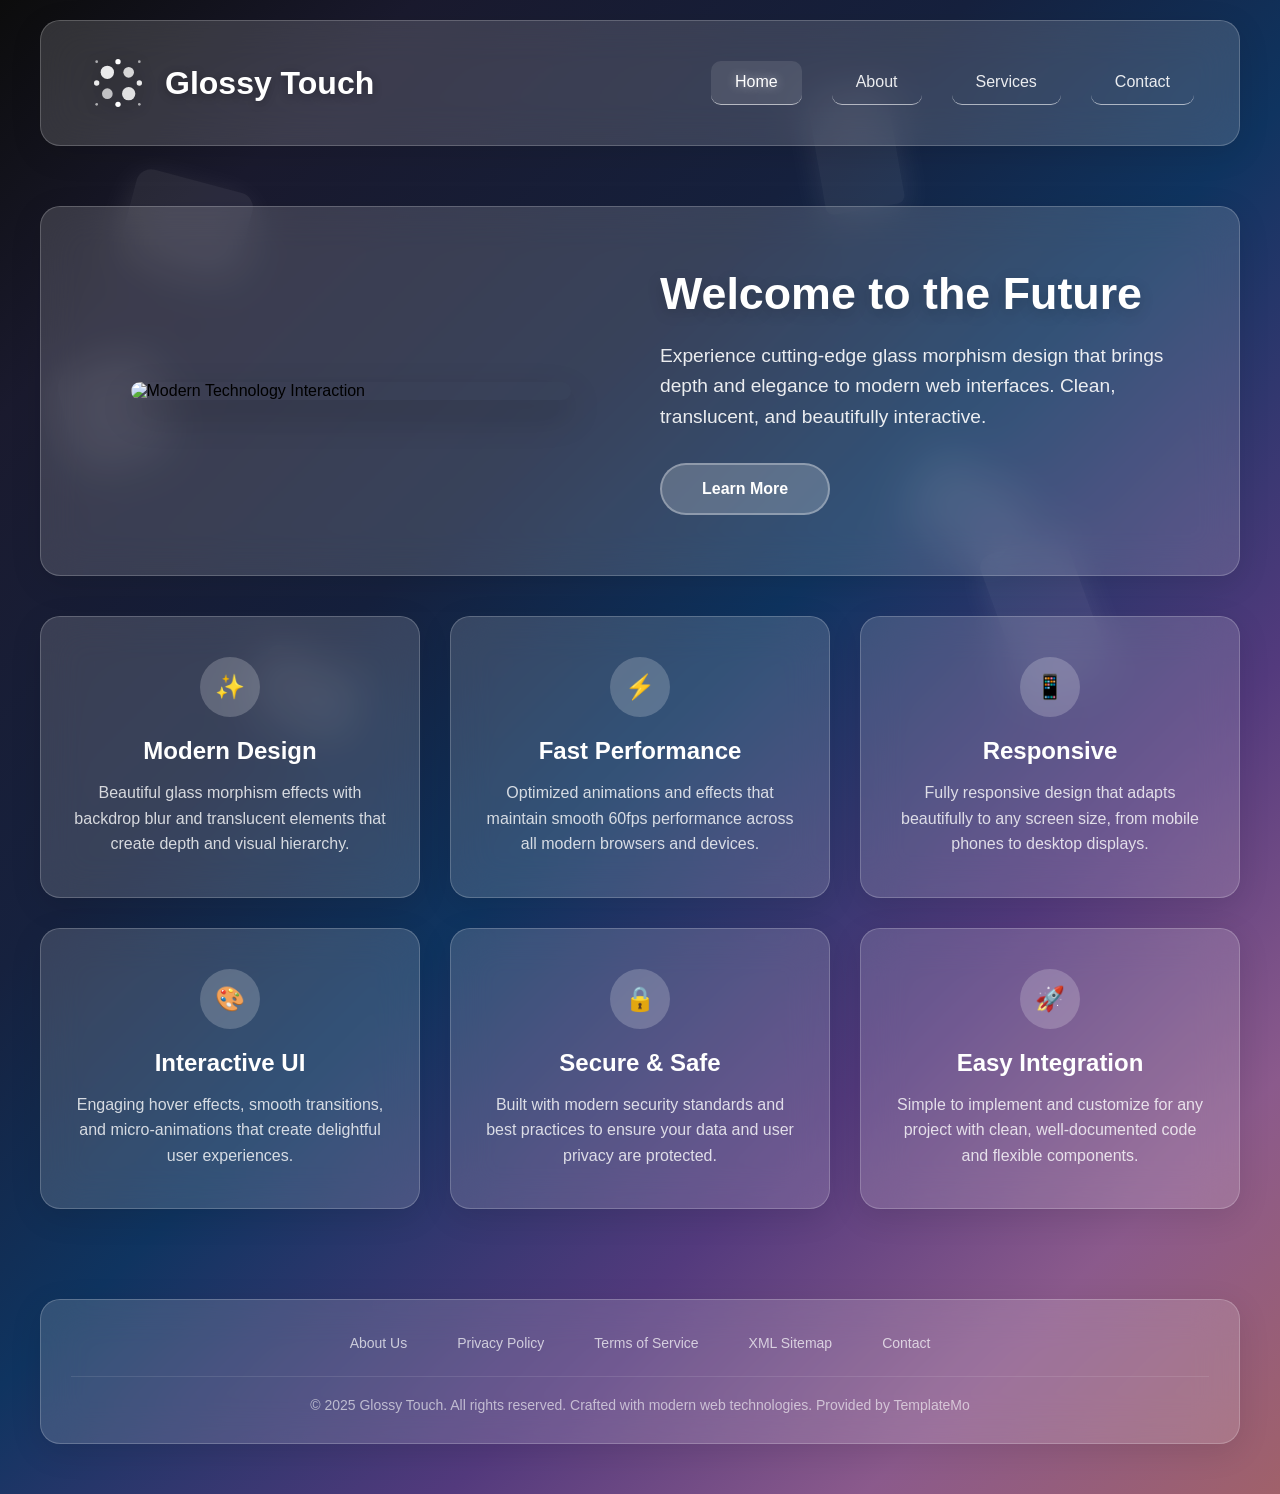
==== html/index.html @ 59fa6542 "First Commit" ====
<!doctype html>
<html lang="en">
  <!--HEAD-->
  <head>
    <meta charset="UTF-8" />
    <meta name="viewport" content="width=device-width, initial-scale=1.0" />
    <title>Portfolio-Vasco Nelson</title>
    <link rel="stylesheet" href="../css/style.css" />
  </head>

  <!--BODY-->

  <body>
    <div class="bg-shapes">
      <div class="shape"></div>
      <div class="shape"></div>
      <div class="shape"></div>
      <div class="shape"></div>
      <div class="shape"></div>
      <div class="shape"></div>
    </div>

    <!-- SINGLE NAVIGATION HEADER -->
    <header>
      <div class="container">
        <nav class="glass">
          <div class="logo" onclick="showPage('home')">
            <div class="logo-icon">
              <svg
                viewBox="0 0 48 48"
                fill="white"
                xmlns="http://www.w3.org/2000/svg"
              >
                <!-- Grid of circles with varying sizes -->
                <circle cx="16" cy="16" r="5" opacity="0.9" />
                <circle cx="32" cy="16" r="4" opacity="0.8" />
                <circle cx="16" cy="32" r="4" opacity="0.7" />
                <circle cx="32" cy="32" r="5" opacity="0.85" />
                <!-- Small accent dots -->
                <circle cx="24" cy="8" r="2" opacity="1" />
                <circle cx="8" cy="24" r="2" opacity="0.9" />
                <circle cx="40" cy="24" r="2" opacity="0.9" />
                <circle cx="24" cy="40" r="2" opacity="1" />
                <!-- Tiny corner dots -->
                <circle cx="8" cy="8" r="1" opacity="0.6" />
                <circle cx="40" cy="8" r="1" opacity="0.6" />
                <circle cx="8" cy="40" r="1" opacity="0.6" />
                <circle cx="40" cy="40" r="1" opacity="0.6" />
              </svg>
            </div>
            <span>Glossy Touch</span>
          </div>

          <!--NAVIGATION-->

          <div class="nav-links">
            <a href="#" onclick="showPage('home')" class="active">Home</a>
            <a href="#" onclick="showPage('about')">About</a>
            <a href="#" onclick="showPage('Projects')">Services</a>
            <a href="#" onclick="showPage('contact')">Contact</a>
          </div>
        </nav>
      </div>
    </header>

    <!-- HOME PAGE -->
    <div id="home" class="page active">
      <div class="container">
        <div class="content-wrapper">
          <section class="hero glass">
            <div class="hero-image">
              <img
                src="../css/images/templatemo-futuristic-girl.jpg"
                alt="Modern Technology Interaction"
              />
            </div>

            <div class="hero-content">
              <h1>Welcome to the Future</h1>
              <p>
                Experience cutting-edge glass morphism design that brings depth
                and elegance to modern web interfaces. Clean, translucent, and
                beautifully interactive.
              </p>
              <a href="#" class="cta-button" onclick="showPage('about')"
                >Learn More</a
              >
            </div>
          </section>

          <section class="features">
            <div class="feature-card glass">
              <div class="feature-icon">✨</div>
              <h3>Modern Design</h3>
              <p>
                Beautiful glass morphism effects with backdrop blur and
                translucent elements that create depth and visual hierarchy.
              </p>
            </div>

            <div class="feature-card glass">
              <div class="feature-icon">⚡</div>
              <h3>Fast Performance</h3>
              <p>
                Optimized animations and effects that maintain smooth 60fps
                performance across all modern browsers and devices.
              </p>
            </div>

            <div class="feature-card glass">
              <div class="feature-icon">📱</div>
              <h3>Responsive</h3>
              <p>
                Fully responsive design that adapts beautifully to any screen
                size, from mobile phones to desktop displays.
              </p>
            </div>

            <div class="feature-card glass">
              <div class="feature-icon">🎨</div>
              <h3>Interactive UI</h3>
              <p>
                Engaging hover effects, smooth transitions, and micro-animations
                that create delightful user experiences.
              </p>
            </div>

            <div class="feature-card glass">
              <div class="feature-icon">🔒</div>
              <h3>Secure & Safe</h3>
              <p>
                Built with modern security standards and best practices to
                ensure your data and user privacy are protected.
              </p>
            </div>

            <div class="feature-card glass">
              <div class="feature-icon">🚀</div>
              <h3>Easy Integration</h3>
              <p>
                Simple to implement and customize for any project with clean,
                well-documented code and flexible components.
              </p>
            </div>
          </section>
        </div>
      </div>
    </div>

    <!-- ABOUT PAGE -->
    <div id="about" class="page">
      <div class="container">
        <div class="content-wrapper">
          <section class="about-content">
            <div class="about-text glass">
              <h2>About Our Vision</h2>
              <p>
                We believe in creating digital experiences that feel natural and
                intuitive. Our glass morphism design philosophy combines
                transparency, depth, and subtle animations to create interfaces
                that users love to interact with.
              </p>
              <p>
                Founded in 2024, our team of designers and developers are
                passionate about pushing the boundaries of web design while
                maintaining accessibility and performance standards.
              </p>
              <p>
                Every project we undertake is crafted with attention to detail,
                ensuring that form follows function while never compromising on
                aesthetic beauty.
              </p>
            </div>
            <div class="stats">
              <div class="stat-card glass">
                <div class="stat-number">150+</div>
                <div class="stat-label">Projects Completed</div>
              </div>
              <div class="stat-card glass">
                <div class="stat-number">50+</div>
                <div class="stat-label">Happy Clients</div>
              </div>
              <div class="stat-card glass">
                <div class="stat-number">3</div>
                <div class="stat-label">Years Experience</div>
              </div>
              <div class="stat-card glass">
                <div class="stat-number">24/7</div>
                <div class="stat-label">Support Available</div>
              </div>
            </div>
          </section>

          <section class="team-section">
            <h2>Meet Our Team</h2>
            <div class="team-grid">
              <div class="team-member glass">
                <div class="team-avatar">👨‍💼</div>
                <h3>John Anderson</h3>
                <p class="role">CEO & Founder</p>
                <p class="bio">
                  Visionary leader with 15+ years in digital innovation, driving
                  our mission to create exceptional user experiences.
                </p>
                <div class="team-social">
                  <a href="#" title="Email">📧</a>
                  <a href="#" title="LinkedIn">💼</a>
                  <a href="#" title="Twitter">🐦</a>
                </div>
              </div>
              <div class="team-member glass">
                <div class="team-avatar">👩‍🎨</div>
                <h3>Sarah Chen</h3>
                <p class="role">Creative Director</p>
                <p class="bio">
                  Award-winning designer specializing in modern UI/UX, bringing
                  artistic vision to every project.
                </p>
                <div class="team-social">
                  <a href="#" title="Email">📧</a>
                  <a href="#" title="LinkedIn">💼</a>
                  <a href="#" title="Portfolio">🎨</a>
                </div>
              </div>
              <div class="team-member glass">
                <div class="team-avatar">👨‍💻</div>
                <h3>Michael Torres</h3>
                <p class="role">Lead Developer</p>
                <p class="bio">
                  Full-stack expert passionate about clean code and innovative
                  web technologies.
                </p>
                <div class="team-social">
                  <a href="#" title="Email">📧</a>
                  <a href="#" title="LinkedIn">💼</a>
                  <a href="#" title="GitHub">💻</a>
                </div>
              </div>
              <div class="team-member glass">
                <div class="team-avatar">👩‍💻</div>
                <h3>Emma Wilson</h3>
                <p class="role">Senior Developer</p>
                <p class="bio">
                  Frontend specialist with expertise in React and modern
                  JavaScript frameworks.
                </p>
                <div class="team-social">
                  <a href="#" title="Email">📧</a>
                  <a href="#" title="LinkedIn">💼</a>
                  <a href="#" title="GitHub">💻</a>
                </div>
              </div>
              <div class="team-member glass">
                <div class="team-avatar">👨‍🎨</div>
                <h3>David Kim</h3>
                <p class="role">UX Designer</p>
                <p class="bio">
                  User experience expert focused on creating intuitive and
                  accessible digital products.
                </p>
                <div class="team-social">
                  <a href="#" title="Email">📧</a>
                  <a href="#" title="LinkedIn">💼</a>
                  <a href="#" title="Behance">🎨</a>
                </div>
              </div>
              <div class="team-member glass">
                <div class="team-avatar">👩‍💼</div>
                <h3>Lisa Martinez</h3>
                <p class="role">Project Manager</p>
                <p class="bio">
                  Certified PMP with a track record of delivering complex
                  projects on time and budget.
                </p>
                <div class="team-social">
                  <a href="#" title="Email">📧</a>
                  <a href="#" title="LinkedIn">💼</a>
                  <a href="#" title="Calendar">📅</a>
                </div>
              </div>
            </div>
          </section>
        </div>
      </div>
    </div>

    <!-- SERVICES PAGE -->
    <div id="services" class="page">
      <div class="container">
        <div class="content-wrapper">
          <section class="hero glass">
            <h1>Our Services</h1>
            <p>
              Comprehensive design and development solutions tailored to your
              needs
            </p>
          </section>

          <section class="services-grid">
            <div class="service-card glass">
              <div class="service-header">
                <div class="service-icon">🎨</div>
                <h3>UI/UX Design</h3>
              </div>
              <p>
                Create stunning user interfaces with modern design principles,
                focusing on usability and aesthetic appeal.
              </p>
              <ul class="service-features">
                <li>User Research & Analysis</li>
                <li>Wireframing & Prototyping</li>
                <li>Visual Design & Branding</li>
                <li>Responsive Design</li>
              </ul>
            </div>

            <div class="service-card glass">
              <div class="service-header">
                <div class="service-icon">💻</div>
                <h3>Web Development</h3>
              </div>
              <p>
                Build fast, secure, and scalable websites using the latest web
                technologies and best practices.
              </p>
              <ul class="service-features">
                <li>Frontend Development</li>
                <li>Backend Integration</li>
                <li>Performance Optimization</li>
                <li>SEO Implementation</li>
              </ul>
            </div>

            <div class="service-card glass">
              <div class="service-header">
                <div class="service-icon">📱</div>
                <h3>Mobile Apps</h3>
              </div>
              <p>
                Develop native and cross-platform mobile applications that
                deliver exceptional user experiences.
              </p>
              <ul class="service-features">
                <li>iOS & Android Development</li>
                <li>Cross-platform Solutions</li>
                <li>App Store Optimization</li>
                <li>Maintenance & Updates</li>
              </ul>
            </div>

            <div class="service-card glass">
              <div class="service-header">
                <div class="service-icon">🚀</div>
                <h3>Digital Strategy</h3>
              </div>
              <p>
                Strategic consulting to help your business thrive in the digital
                landscape with data-driven insights.
              </p>
              <ul class="service-features">
                <li>Digital Transformation</li>
                <li>Analytics & Reporting</li>
                <li>Growth Strategy</li>
                <li>Technology Consulting</li>
              </ul>
            </div>

            <div class="service-card glass">
              <div class="service-header">
                <div class="service-icon">☁️</div>
                <h3>Cloud Solutions</h3>
              </div>
              <p>
                Modernize your infrastructure with scalable cloud services and
                seamless migration strategies.
              </p>
              <ul class="service-features">
                <li>Cloud Migration</li>
                <li>DevOps & Automation</li>
                <li>Infrastructure as Code</li>
                <li>24/7 Monitoring</li>
              </ul>
            </div>

            <div class="service-card glass">
              <div class="service-header">
                <div class="service-icon">🔐</div>
                <h3>Cybersecurity</h3>
              </div>
              <p>
                Protect your digital assets with comprehensive security
                solutions and threat protection.
              </p>
              <ul class="service-features">
                <li>Security Auditing</li>
                <li>Penetration Testing</li>
                <li>Data Protection</li>
                <li>Compliance Management</li>
              </ul>
            </div>
          </section>
        </div>
      </div>
    </div>

    <!-- CONTACT PAGE -->
    <div id="contact" class="page">
      <div class="container">
        <div class="content-wrapper">
          <section class="contact-grid">
            <div class="contact-form glass">
              <h2>Get In Touch</h2>
              <form>
                <div class="form-group">
                  <label for="name">Full Name</label>
                  <input
                    type="text"
                    id="name"
                    name="name"
                    placeholder="Enter your full name"
                    required
                  />
                </div>
                <div class="form-group">
                  <label for="email">Email Address</label>
                  <input
                    type="email"
                    id="email"
                    name="email"
                    placeholder="Enter your email"
                    required
                  />
                </div>
                <div class="form-group">
                  <label for="subject">Subject</label>
                  <input
                    type="text"
                    id="subject"
                    name="subject"
                    placeholder="What's this about?"
                  />
                </div>
                <div class="form-group">
                  <label for="message">Message</label>
                  <textarea
                    id="message"
                    name="message"
                    placeholder="Tell us about your project..."
                    required
                  ></textarea>
                </div>
                <button type="submit" class="cta-button">Send Message</button>
              </form>
            </div>

            <div class="contact-info glass">
              <h2>Contact Information</h2>

              <div class="contact-item">
                <div class="contact-item-icon">📧</div>
                <div class="contact-item-text">
                  <h4>Email</h4>
                  <p>hello@glossytouch.com</p>
                </div>
              </div>

              <div class="contact-item">
                <div class="contact-item-icon">📞</div>
                <div class="contact-item-text">
                  <h4>Phone</h4>
                  <p>+1 (555) 123-4567</p>
                </div>
              </div>

              <div class="contact-item">
                <div class="contact-item-icon">📍</div>
                <div class="contact-item-text">
                  <h4>Address</h4>
                  <p>123 Design Street<br />Creative District, CD 12345</p>
                </div>
              </div>

              <div class="contact-item">
                <div class="contact-item-icon">🕒</div>
                <div class="contact-item-text">
                  <h4>Business Hours</h4>
                  <p>Mon-Fri: 9AM-6PM<br />Sat-Sun: 10AM-4PM</p>
                </div>
              </div>
            </div>
          </section>

          <section class="contact-map-section">
            <div class="contact-map glass">
              <h2>Find Us</h2>
              <div class="map-container">
                <div class="map-placeholder">
                  <div class="map-placeholder-icon">🗺️</div>
                  <p><strong>Interactive Map Area</strong></p>
                  <p>123 Design Street</p>
                  <p>Creative District, CD 12345</p>
                  <p style="margin-top: 15px; font-size: 12px; opacity: 0.7">
                    Map integration can be added with<br />
                    Google Maps, OpenStreetMap, or Mapbox
                  </p>
                </div>
              </div>
            </div>
          </section>
        </div>
      </div>
    </div>

    <!-- SINGLE FOOTER -->
    <div id="footer">
      <div class="container">
        <footer class="glass">
          <div class="footer-content">
            <div class="footer-links">
              <a href="#" onclick="showPage('about')">About Us</a>
              <a href="#">Privacy Policy</a>
              <a href="#">Terms of Service</a>
              <a href="#">XML Sitemap</a>
              <a href="#" onclick="showPage('contact')">Contact</a>
            </div>
            <div class="copyright">
              &copy; 2025 Glossy Touch. All rights reserved. Crafted with modern
              web technologies. Provided by
              <a rel="nofollow" href="https://templatemo.com" target="_blank"
                >TemplateMo</a
              >
            </div>
          </div>
        </footer>
      </div>
    </div>
    <script src="../js/script.js"></script>
  </body>
</html>
---- css/style.css ----
@charset "utf-8";
/*

TemplateMo 592 glossy touch

https://templatemo.com/tm-592-glossy-touch

*/

* {
  margin: 0;
  padding: 0;
  box-sizing: border-box;
  button[type="submit"] {
    font-family: inherit;
    font-size: 16px;
  }
}
body {
  font-family: "Segoe UI", Tahoma, Geneva, Verdana, sans-serif;
  background: linear-gradient(
    135deg,
    #0c0c0c 0%,
    #1a1a2e 15%,
    #16213e 35%,
    #0f3460 50%,
    #533a7d 70%,
    #8b5a8c 85%,
    #a0616a 100%
  );
  min-height: 100vh;
  overflow-x: hidden;
}
/* Animated background elements */
.bg-shapes {
  position: fixed;
  top: 0;
  left: 0;
  width: 100%;
  height: 100%;
  z-index: -1;
  overflow: hidden;
}
.shape {
  position: absolute;
  background: rgba(255, 255, 255, 0.08);
  animation: float 6s ease-in-out infinite;
  box-shadow: 0 8px 32px rgba(255, 255, 255, 0.1);
}
.shape:nth-child(1) {
  width: 120px;
  height: 80px;
  border-radius: 15px;
  top: 20%;
  left: 10%;
  animation-delay: 0s;
  transform: rotate(15deg);
}
.shape:nth-child(2) {
  width: 90px;
  height: 140px;
  border-radius: 12px;
  top: 60%;
  right: 15%;
  animation-delay: 2s;
  transform: rotate(-20deg);
}
.shape:nth-child(3) {
  width: 100px;
  height: 60px;
  border-radius: 10px;
  bottom: 20%;
  left: 20%;
  animation-delay: 4s;
  transform: rotate(25deg);
}
.shape:nth-child(4) {
  width: 80px;
  height: 120px;
  border-radius: 8px;
  top: 10%;
  right: 30%;
  animation-delay: 1s;
  transform: rotate(-10deg);
}
.shape:nth-child(5) {
  width: 110px;
  height: 70px;
  border-radius: 14px;
  bottom: 40%;
  right: 20%;
  animation-delay: 3s;
  transform: rotate(30deg);
}
.shape:nth-child(6) {
  width: 95px;
  height: 95px;
  border-radius: 20px;
  top: 40%;
  left: 5%;
  animation-delay: 5s;
  transform: rotate(-15deg);
}
@keyframes float {
  0%,
  100% {
    transform: translateY(0px) rotate(var(--start-rotation, 0deg));
  }
  50% {
    transform: translateY(-20px)
      rotate(calc(var(--start-rotation, 0deg) + 180deg));
  }
}
/* Glass container styles */
.glass {
  background: rgba(255, 255, 255, 0.15);
  backdrop-filter: blur(20px);
  border: 1px solid rgba(255, 255, 255, 0.2);
  border-radius: 20px;
  box-shadow: 0 8px 32px rgba(0, 0, 0, 0.1);
  transition: all 0.3s ease;
  position: relative;
  overflow: hidden;
}
.glass:hover {
  background: rgba(255, 255, 255, 0.2);
  transform: translateY(-5px);
  box-shadow: 0 15px 45px rgba(0, 0, 0, 0.15);
}
/* Header styles */
header {
  padding: 20px;
}
.container {
  max-width: 1200px;
  margin: 0 auto;
}
/* Navigation styles */
nav {
  display: flex;
  justify-content: space-between;
  align-items: center;
  padding: 30px 45px;
}
.logo {
  font-size: 32px;
  font-weight: bold;
  color: white;
  text-shadow: 0 2px 10px rgba(0, 0, 0, 0.3);
  display: flex;
  align-items: center;
  gap: 15px;
  cursor: pointer;
}
.logo-icon {
  width: 64px;
  height: 64px;
  display: flex;
  align-items: center;
  justify-content: center;
}
.logo-icon svg {
  width: 100%;
  height: 100%;
  filter: drop-shadow(0 2px 8px rgba(0, 0, 0, 0.3));
  transition: all 0.3s ease;
}
.logo:hover .logo-icon svg {
  transform: scale(1.1) translateY(-2px);
  filter: drop-shadow(0 4px 12px rgba(255, 255, 255, 0.4));
}
.nav-links {
  display: flex;
  gap: 30px;
}
.nav-links a {
  color: rgba(255, 255, 255, 0.9);
  text-decoration: none;
  font-weight: 500;
  transition: all 0.3s ease;
  padding: 12px 24px 13px 24px;
  border-radius: 10px;
  cursor: pointer;
  font-size: 16px;
  border-bottom: 1px solid rgba(255, 255, 255, 0.6);
}
.nav-links a:hover,
.nav-links a.active {
  color: white;
  background: rgba(255, 255, 255, 0.1);
  text-shadow: 0 0 10px rgba(255, 255, 255, 0.5);
}
/* Page system */
.page {
  display: none;
  min-height: 100vh;
  padding: 40px 20px 20px;
}
.page.active {
  display: block;
}
/* Content wrapper to contain page content */
.content-wrapper {
  min-height: calc(100vh - 300px);
}
/* Home page styles */
.hero {
  display: grid;
  grid-template-columns: 1fr 1fr;
  gap: 40px;
  align-items: center;
  padding: 60px 40px;
  margin-bottom: 40px;
}
.hero-image {
  display: flex;
  justify-content: center;
  align-items: center;
}
.hero-image img {
  width: 100%;
  max-width: 440px;
  height: auto;
  border-radius: 20px;
  box-shadow: 0 15px 35px rgba(0, 0, 0, 0.2);
}
.hero-content {
  text-align: left;
}
.hero h1 {
  font-size: 2.8rem;
  color: white;
  margin-bottom: 20px;
  text-shadow: 0 4px 15px rgba(0, 0, 0, 0.2);
  line-height: 1.2;
}
.hero p {
  font-size: 1.2rem;
  color: rgba(255, 255, 255, 0.9);
  margin-bottom: 30px;
  line-height: 1.6;
}
.cta-button {
  display: inline-block;
  padding: 15px 40px;
  background: rgba(255, 255, 255, 0.2);
  color: white;
  text-decoration: none;
  border-radius: 50px;
  font-weight: 600;
  font-family: "Segoe UI", Tahoma, Geneva, Verdana, sans-serif;
  transition: all 0.3s ease;
  border: 2px solid rgba(255, 255, 255, 0.3);
  cursor: pointer;
}
.cta-button:hover {
  background: rgba(255, 255, 255, 0.3);
  transform: translateY(-3px);
  box-shadow: 0 10px 25px rgba(0, 0, 0, 0.2);
}
button[type="submit"] {
  font-family: inherit;
  font-size: 16px;
}
.features {
  display: grid;
  grid-template-columns: repeat(auto-fit, minmax(300px, 1fr));
  gap: 30px;
  margin-bottom: 40px;
}
.feature-card {
  padding: 40px 30px;
  text-align: center;
  color: white;
}
.feature-icon {
  width: 60px;
  height: 60px;
  margin: 0 auto 20px;
  background: rgba(255, 255, 255, 0.2);
  border-radius: 50%;
  display: flex;
  align-items: center;
  justify-content: center;
  font-size: 24px;
}
.feature-card h3 {
  font-size: 1.5rem;
  margin-bottom: 15px;
  color: white;
}
.feature-card p {
  color: rgba(255, 255, 255, 0.8);
  line-height: 1.6;
}
/* About page styles */
.about-content {
  display: grid;
  grid-template-columns: 1fr 1fr;
  gap: 40px;
  margin-bottom: 40px;
  align-items: center;
}
.about-text {
  padding: 40px;
  color: white;
}
.about-text h2 {
  font-size: 2.5rem;
  margin-bottom: 20px;
  text-shadow: 0 2px 10px rgba(0, 0, 0, 0.3);
}
.about-text p {
  font-size: 1.1rem;
  line-height: 1.8;
  color: rgba(255, 255, 255, 0.9);
  margin-bottom: 20px;
}
.stats {
  display: grid;
  grid-template-columns: repeat(auto-fit, minmax(200px, 1fr));
  gap: 30px;
  margin-bottom: 60px;
}
.stat-card {
  text-align: center;
  padding: 30px;
  color: white;
}
.stat-number {
  font-size: 3rem;
  font-weight: bold;
  color: white;
  text-shadow: 0 2px 10px rgba(0, 0, 0, 0.3);
}
.stat-label {
  font-size: 1.1rem;
  color: rgba(255, 255, 255, 0.8);
  margin-top: 10px;
}
/* Team section styles */
.team-section {
  margin-bottom: 60px;
}
.team-section h2 {
  font-size: 2.5rem;
  color: white;
  text-align: center;
  margin-bottom: 50px;
  text-shadow: 0 2px 10px rgba(0, 0, 0, 0.3);
}
.team-grid {
  display: grid;
  grid-template-columns: repeat(3, 1fr);
  gap: 30px;
}
.team-member {
  padding: 40px 30px;
  text-align: center;
  color: white;
  transition: all 0.3s ease;
}
.team-member:hover {
  transform: translateY(-10px);
}
.team-avatar {
  width: 120px;
  height: 120px;
  background: rgba(255, 255, 255, 0.2);
  border-radius: 50%;
  margin: 0 auto 20px;
  display: flex;
  align-items: center;
  justify-content: center;
  font-size: 48px;
  backdrop-filter: blur(10px);
  border: 3px solid rgba(255, 255, 255, 0.3);
  transition: all 0.3s ease;
}
.team-member:hover .team-avatar {
  border-color: rgba(255, 255, 255, 0.5);
  transform: scale(1.05);
  background: rgba(255, 255, 255, 0.25);
}
.team-member h3 {
  font-size: 1.4rem;
  margin-bottom: 8px;
  color: white;
}
.team-member .role {
  font-size: 1rem;
  color: rgba(255, 255, 255, 0.7);
  margin-bottom: 15px;
}
.team-member .bio {
  font-size: 0.9rem;
  line-height: 1.6;
  color: rgba(255, 255, 255, 0.8);
  margin-bottom: 20px;
}
.team-social {
  display: flex;
  justify-content: center;
  gap: 15px;
}
.team-social a {
  width: 36px;
  height: 36px;
  background: rgba(255, 255, 255, 0.1);
  border-radius: 50%;
  display: flex;
  align-items: center;
  justify-content: center;
  color: rgba(255, 255, 255, 0.8);
  text-decoration: none;
  transition: all 0.3s ease;
  backdrop-filter: blur(10px);
  border: 1px solid rgba(255, 255, 255, 0.2);
}
.team-social a:hover {
  background: rgba(255, 255, 255, 0.2);
  transform: translateY(-3px);
  color: white;
}
/* Services page styles */
.services-grid {
  display: grid;
  grid-template-columns: repeat(auto-fit, minmax(350px, 1fr));
  gap: 30px;
  margin-bottom: 40px;
}
.service-card {
  padding: 40px 30px;
  color: white;
  text-align: left;
}
.service-header {
  display: flex;
  align-items: center;
  margin-bottom: 20px;
}
.service-icon {
  width: 50px;
  height: 50px;
  background: rgba(255, 255, 255, 0.2);
  border-radius: 10px;
  display: flex;
  align-items: center;
  justify-content: center;
  font-size: 20px;
  margin-right: 15px;
}
.service-card h3 {
  font-size: 1.4rem;
  color: white;
}
.service-card p {
  color: rgba(255, 255, 255, 0.8);
  line-height: 1.6;
  margin-bottom: 20px;
}
.service-features {
  list-style: none;
}
.service-features li {
  color: rgba(255, 255, 255, 0.7);
  margin-bottom: 8px;
  padding-left: 20px;
  position: relative;
}
.service-features li:before {
  content: "✓";
  position: absolute;
  left: 0;
  color: rgba(255, 255, 255, 0.9);
}
/* Contact page styles */
.contact-grid {
  display: grid;
  grid-template-columns: 1fr 1fr;
  gap: 40px;
  margin-bottom: 40px;
}
.contact-map-section {
  margin-top: 40px;
}
.contact-form {
  padding: 40px;
}
.contact-form h2 {
  color: white;
  font-size: 2rem;
  margin-bottom: 30px;
  text-shadow: 0 2px 10px rgba(0, 0, 0, 0.3);
}
.form-group {
  margin-bottom: 20px;
}
.form-group label {
  display: block;
  color: rgba(255, 255, 255, 0.9);
  margin-bottom: 8px;
  font-weight: 500;
}
.form-group input,
.form-group textarea {
  width: 100%;
  padding: 15px;
  background: rgba(255, 255, 255, 0.1);
  border: 1px solid rgba(255, 255, 255, 0.2);
  border-radius: 10px;
  color: white;
  font-size: 16px;
  font-family: "Segoe UI", Tahoma, Geneva, Verdana, sans-serif;
  backdrop-filter: blur(10px);
  transition: all 0.3s ease;
}
.form-group input:focus,
.form-group textarea:focus {
  outline: none;
  background: rgba(255, 255, 255, 0.15);
  border-color: rgba(255, 255, 255, 0.4);
  box-shadow: 0 0 20px rgba(255, 255, 255, 0.1);
}
.form-group input::placeholder,
.form-group textarea::placeholder {
  color: rgba(255, 255, 255, 0.6);
}
.form-group textarea {
  height: 120px;
  resize: vertical;
  line-height: 1.5;
}
.contact-info {
  padding: 40px;
  color: white;
}
.contact-info h2 {
  font-size: 2rem;
  margin-bottom: 30px;
  text-shadow: 0 2px 10px rgba(0, 0, 0, 0.3);
}
.contact-item {
  display: flex;
  align-items: center;
  margin-bottom: 25px;
}
.contact-item-icon {
  width: 40px;
  height: 40px;
  background: rgba(255, 255, 255, 0.2);
  border-radius: 10px;
  display: flex;
  align-items: center;
  justify-content: center;
  margin-right: 15px;
  font-size: 18px;
}
.contact-item-text h4 {
  color: white;
  margin-bottom: 5px;
}
.contact-item-text p {
  color: rgba(255, 255, 255, 0.8);
}
.contact-map {
  padding: 40px;
  color: white;
  width: 100%;
}
.contact-map h2 {
  font-size: 2rem;
  margin-bottom: 30px;
  text-shadow: 0 2px 10px rgba(0, 0, 0, 0.3);
  text-align: center;
}
.map-container {
  width: 100%;
  height: 500px;
  background: rgba(255, 255, 255, 0.1);
  border-radius: 15px;
  border: 1px solid rgba(255, 255, 255, 0.2);
  overflow: hidden;
  position: relative;
  backdrop-filter: blur(10px);
}
.map-placeholder {
  width: 100%;
  height: 100%;
  display: flex;
  align-items: center;
  justify-content: center;
  flex-direction: column;
  color: rgba(255, 255, 255, 0.8);
  text-align: center;
}
.map-placeholder-icon {
  font-size: 64px;
  margin-bottom: 20px;
  opacity: 0.7;
}
.map-placeholder p {
  margin: 8px 0;
  font-size: 16px;
}
.map-placeholder .address {
  font-size: 18px;
  font-weight: 600;
  margin-bottom: 20px;
}
.map-placeholder .integration-note {
  font-size: 14px;
  opacity: 0.6;
  margin-top: 20px;
}
/* Footer styles */
#footer {
  margin-top: 60px;
  padding: 30px 0;
}
.footer-content {
  padding: 30px;
  text-align: center;
  color: rgba(255, 255, 255, 0.8);
}
.footer-links {
  display: flex;
  justify-content: center;
  gap: 30px;
  margin-bottom: 20px;
  flex-wrap: wrap;
}
.footer-links a {
  color: rgba(255, 255, 255, 0.7);
  text-decoration: none;
  font-size: 14px;
  transition: color 0.3s ease;
  padding: 5px 10px;
}
.footer-links a:hover {
  color: white;
  text-shadow: 0 0 10px rgba(255, 255, 255, 0.5);
}
.copyright {
  font-size: 14px;
  color: rgba(255, 255, 255, 0.6);
  border-top: 1px solid rgba(255, 255, 255, 0.1);
  padding-top: 20px;
}
.copyright a {
  color: rgba(255, 255, 255, 0.6);
  text-decoration: none;
}
/* Responsive design */
@media (max-width: 1024px) {
  .team-grid {
    grid-template-columns: repeat(2, 1fr);
  }
}
@media (max-width: 768px) {
  /* Adjust padding for mobile */
  .page {
    padding: 30px 20px 20px;
  }
  .content-wrapper {
    min-height: auto;
  }
  .hero {
    grid-template-columns: 1fr;
    text-align: center;
    gap: 20px;
  }
  .hero-content {
    text-align: center;
  }
  .hero h1 {
    font-size: 2.5rem;
  }
  nav {
    flex-direction: column;
    gap: 20px;
    padding: 20px 30px;
  }
  .nav-links {
    gap: 15px;
    justify-content: center;
    flex-direction: column;
    align-items: center;
  }
  .nav-links a {
    display: block;
    text-align: center;
    width: 100%;
    max-width: 200px;
    font-size: 14px;
    padding: 10px 20px;
  }
  .about-content,
  .contact-grid {
    grid-template-columns: 1fr;
  }
  .services-grid {
    grid-template-columns: 1fr;
  }
  .team-grid {
    grid-template-columns: 1fr;
    gap: 20px;
  }
  .footer-links {
    gap: 15px;
    flex-direction: column;
  }
  .footer-links a {
    display: block;
    text-align: center;
  }
  button[type="submit"] {
    width: 100%;
  }
  .map-container {
    height: 350px;
  }
  .logo-icon {
    width: 40px;
    height: 40px;
  }
  .logo {
    font-size: 22px;
  }
}
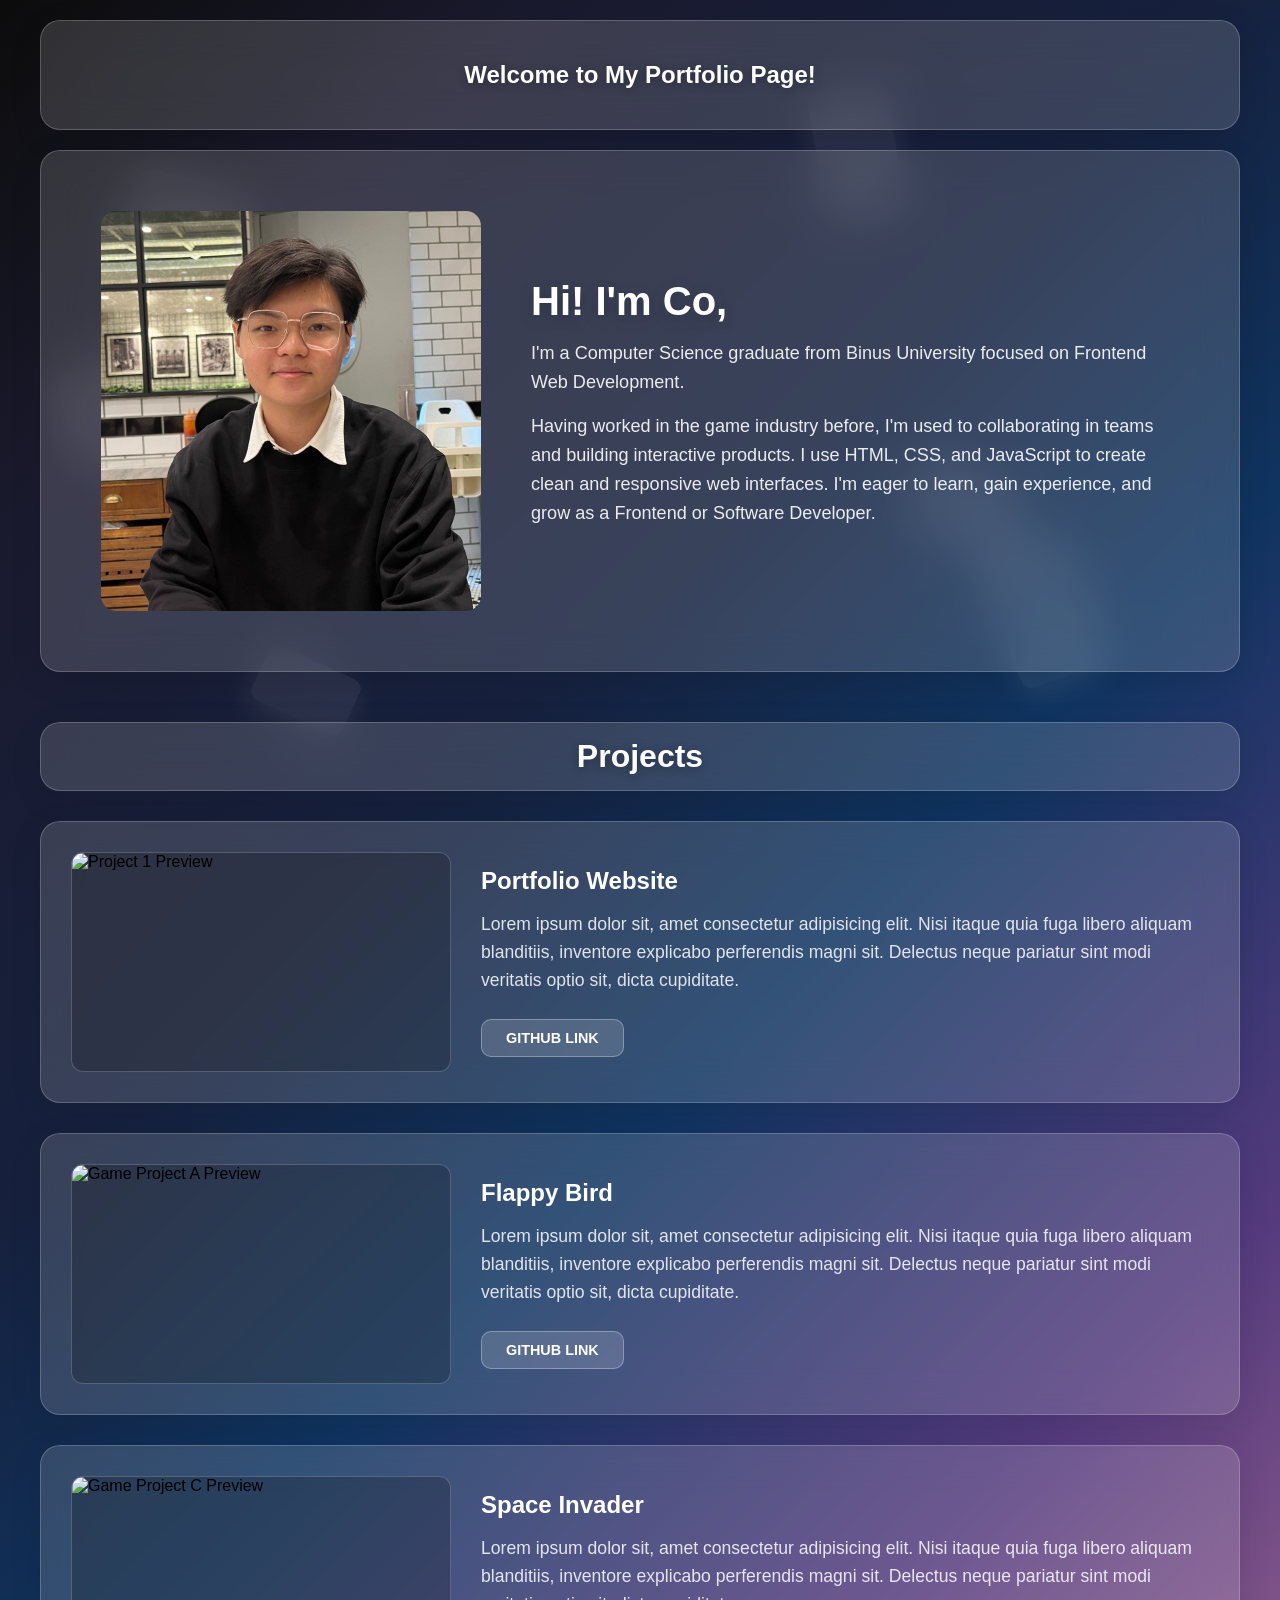
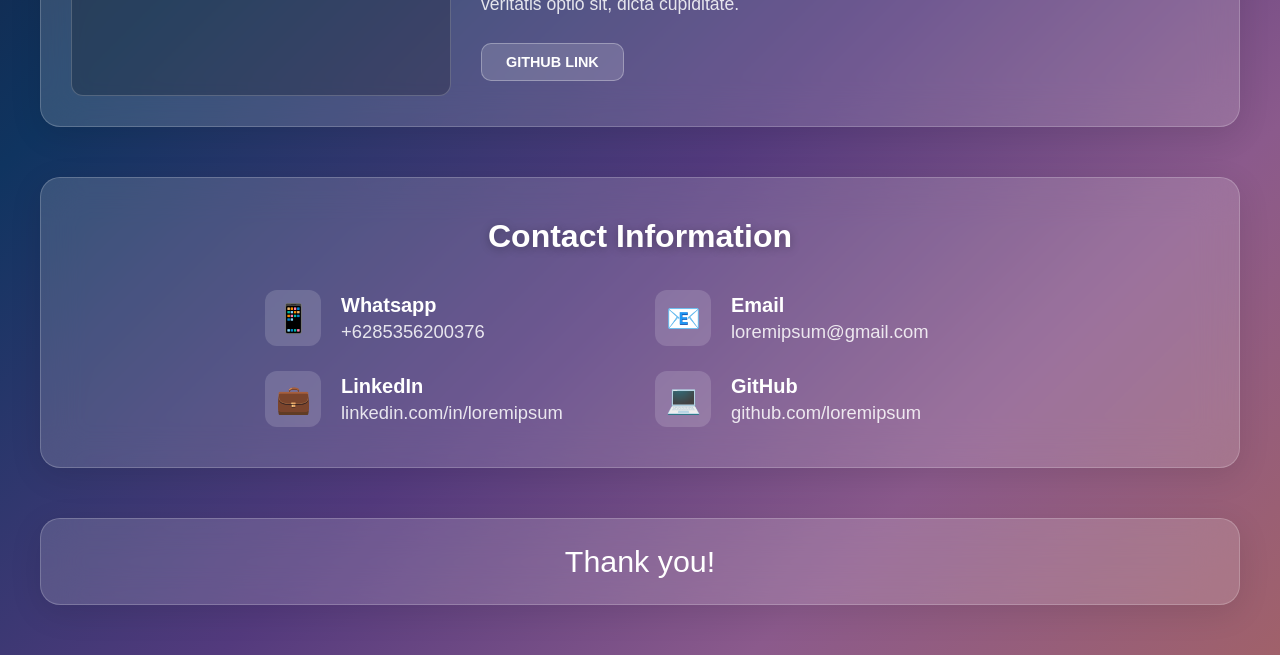
==== commit f833fa4d: "Layout Update" ====
--- a/html/index.html
+++ b/html/index.html
@@ -1,16 +1,15 @@
 <!doctype html>
 <html lang="en">
-  <!--HEAD-->
   <head>
     <meta charset="UTF-8" />
     <meta name="viewport" content="width=device-width, initial-scale=1.0" />
-    <title>Portfolio-Vasco Nelson</title>
+    <title>Portfolio - Vasco Nelson</title>
+    <!-- CSS  -->
     <link rel="stylesheet" href="../css/style.css" />
   </head>
 
-  <!--BODY-->
-
   <body>
+    <!-- Background Animation -->
     <div class="bg-shapes">
       <div class="shape"></div>
       <div class="shape"></div>
@@ -20,520 +19,189 @@
       <div class="shape"></div>
     </div>
 
-    <!-- SINGLE NAVIGATION HEADER -->
+    <!-- HEADER / NAVIGATION -->
     <header>
       <div class="container">
-        <nav class="glass">
-          <div class="logo" onclick="showPage('home')">
-            <div class="logo-icon">
-              <svg
-                viewBox="0 0 48 48"
-                fill="white"
-                xmlns="http://www.w3.org/2000/svg"
-              >
-                <!-- Grid of circles with varying sizes -->
-                <circle cx="16" cy="16" r="5" opacity="0.9" />
-                <circle cx="32" cy="16" r="4" opacity="0.8" />
-                <circle cx="16" cy="32" r="4" opacity="0.7" />
-                <circle cx="32" cy="32" r="5" opacity="0.85" />
-                <!-- Small accent dots -->
-                <circle cx="24" cy="8" r="2" opacity="1" />
-                <circle cx="8" cy="24" r="2" opacity="0.9" />
-                <circle cx="40" cy="24" r="2" opacity="0.9" />
-                <circle cx="24" cy="40" r="2" opacity="1" />
-                <!-- Tiny corner dots -->
-                <circle cx="8" cy="8" r="1" opacity="0.6" />
-                <circle cx="40" cy="8" r="1" opacity="0.6" />
-                <circle cx="8" cy="40" r="1" opacity="0.6" />
-                <circle cx="40" cy="40" r="1" opacity="0.6" />
-              </svg>
-            </div>
-            <span>Glossy Touch</span>
-          </div>
-
-          <!--NAVIGATION-->
-
-          <div class="nav-links">
-            <a href="#" onclick="showPage('home')" class="active">Home</a>
-            <a href="#" onclick="showPage('about')">About</a>
-            <a href="#" onclick="showPage('Projects')">Services</a>
-            <a href="#" onclick="showPage('contact')">Contact</a>
-          </div>
-        </nav>
+        <div class="glass header-glass-box">
+          <div class="header header-title-text">
+            <span>Welcome to My Portfolio Page!</span>
+          </div>
+        </div>
       </div>
     </header>
 
-    <!-- HOME PAGE -->
-    <div id="home" class="page active">
+    <!-- Main Page -->
+    <main class="container">
+      <div class="content-wrapper">
+        <!-- 1. ABOUT ME -->
+        <section id="hero" class="hero glass hero-grid-layout">
+          <div class="hero-image hero-img-box">
+            <img
+              src="../css/images/potrait.jpeg"
+              alt="Portrait of Vasco Nelson"
+              class="hero-profile-img"
+            />
+          </div>
+
+          <div class="hero-content hero-text-box">
+            <h1 class="hero-main-title">Hi! I'm Co,</h1>
+            <p class="hero-desc-text">
+              I'm a Computer Science graduate from Binus University focused on
+              Frontend Web Development.
+            </p>
+            <p class="hero-desc-text">
+              Having worked in the game industry before, I'm used to
+              collaborating in teams and building interactive products. I use
+              HTML, CSS, and JavaScript to create clean and responsive web
+              interfaces. I'm eager to learn, gain experience, and grow as a
+              Frontend or Software Developer.
+            </p>
+          </div>
+        </section>
+
+        <!-- 2. PROJECTS SECTION -->
+        <section id="projects" class="projects-section-wrap">
+          <div class="glass projects-title-box">
+            <h2 class="projects-main-heading">Projects</h2>
+          </div>
+
+          <div class="projects-container-vertical">
+            <!-- Project 1 -->
+            <div class="glass project-card-item">
+              <div class="project-card-imgbox">
+                <img
+                  src="../css/images/web-project-1.jpg"
+                  alt="Project 1 Preview"
+                  class="project-card-img"
+                />
+              </div>
+              <div class="project-card-infobox">
+                <h3 class="project-card-title">Portfolio Website</h3>
+                <p class="project-card-desc">
+                  Lorem ipsum dolor sit, amet consectetur adipisicing elit. Nisi
+                  itaque quia fuga libero aliquam blanditiis, inventore
+                  explicabo perferendis magni sit. Delectus neque pariatur sint
+                  modi veritatis optio sit, dicta cupiditate.
+                </p>
+                <a
+                  href="https://github.com/username/portfolio"
+                  target="_blank"
+                  class="project-github-btn"
+                  >GITHUB LINK</a
+                >
+              </div>
+            </div>
+
+            <!-- Project 2 -->
+            <div class="glass project-card-item">
+              <div class="project-card-imgbox">
+                <img
+                  src="../css/images/game-project-1.jpg"
+                  alt="Game Project A Preview"
+                  class="project-card-img"
+                />
+              </div>
+              <div class="project-card-infobox">
+                <h3 class="project-card-title">Flappy Bird</h3>
+                <p class="project-card-desc">
+                  Lorem ipsum dolor sit, amet consectetur adipisicing elit. Nisi
+                  itaque quia fuga libero aliquam blanditiis, inventore
+                  explicabo perferendis magni sit. Delectus neque pariatur sint
+                  modi veritatis optio sit, dicta cupiditate.
+                </p>
+                <a
+                  href="https://github.com/username/game-a"
+                  target="_blank"
+                  class="project-github-btn"
+                  >GITHUB LINK</a
+                >
+              </div>
+            </div>
+
+            <!-- Project 3 -->
+            <div class="glass project-card-item">
+              <div class="project-card-imgbox">
+                <img
+                  src="../css/images/game-project-2.jpg"
+                  alt="Game Project C Preview"
+                  class="project-card-img"
+                />
+              </div>
+              <div class="project-card-infobox">
+                <h3 class="project-card-title">Space Invader</h3>
+                <p class="project-card-desc">
+                  Lorem ipsum dolor sit, amet consectetur adipisicing elit. Nisi
+                  itaque quia fuga libero aliquam blanditiis, inventore
+                  explicabo perferendis magni sit. Delectus neque pariatur sint
+                  modi veritatis optio sit, dicta cupiditate.
+                </p>
+                <a
+                  href="https://github.com/username/game-c"
+                  target="_blank"
+                  class="project-github-btn"
+                  >GITHUB LINK</a
+                >
+              </div>
+            </div>
+          </div>
+        </section>
+
+        <!-- 3. Contact Information -->
+        <section id="contact" class="contact-section-wrap">
+          <div class="glass contact-info-wrapper">
+            <h2 class="contact-main-title">Contact Information</h2>
+
+            <div class="contact-items-list">
+              <!-- Item 1: Phone Number -->
+              <div class="contact-row">
+                <div class="contact-icon-box">📱</div>
+                <div>
+                  <h4 class="contact-label">Whatsapp</h4>
+                  <p class="contact-value">+6285356200376</p>
+                </div>
+              </div>
+              <!-- Item 2: Email -->
+              <div class="contact-row">
+                <div class="contact-icon-box">📧</div>
+                <div>
+                  <h4 class="contact-label">Email</h4>
+                  <p class="contact-value">loremipsum@gmail.com</p>
+                </div>
+              </div>
+
+              <!-- Item 3: LinkedIn -->
+              <div class="contact-row">
+                <div class="contact-icon-box">💼</div>
+                <div>
+                  <h4 class="contact-label">LinkedIn</h4>
+                  <p class="contact-value">linkedin.com/in/loremipsum</p>
+                </div>
+              </div>
+
+              <!-- Item 4: GitHub -->
+              <div class="contact-row">
+                <div class="contact-icon-box">💻</div>
+                <div>
+                  <h4 class="contact-label">GitHub</h4>
+                  <p class="contact-value">github.com/loremipsum</p>
+                </div>
+              </div>
+            </div>
+          </div>
+        </section>
+      </div>
+    </main>
+
+    <!-- Footer -->
+    <footer id="footer" class="footer-section-wrap">
       <div class="container">
-        <div class="content-wrapper">
-          <section class="hero glass">
-            <div class="hero-image">
-              <img
-                src="../css/images/templatemo-futuristic-girl.jpg"
-                alt="Modern Technology Interaction"
-              />
-            </div>
-
-            <div class="hero-content">
-              <h1>Welcome to the Future</h1>
-              <p>
-                Experience cutting-edge glass morphism design that brings depth
-                and elegance to modern web interfaces. Clean, translucent, and
-                beautifully interactive.
-              </p>
-              <a href="#" class="cta-button" onclick="showPage('about')"
-                >Learn More</a
-              >
-            </div>
-          </section>
-
-          <section class="features">
-            <div class="feature-card glass">
-              <div class="feature-icon">✨</div>
-              <h3>Modern Design</h3>
-              <p>
-                Beautiful glass morphism effects with backdrop blur and
-                translucent elements that create depth and visual hierarchy.
-              </p>
-            </div>
-
-            <div class="feature-card glass">
-              <div class="feature-icon">⚡</div>
-              <h3>Fast Performance</h3>
-              <p>
-                Optimized animations and effects that maintain smooth 60fps
-                performance across all modern browsers and devices.
-              </p>
-            </div>
-
-            <div class="feature-card glass">
-              <div class="feature-icon">📱</div>
-              <h3>Responsive</h3>
-              <p>
-                Fully responsive design that adapts beautifully to any screen
-                size, from mobile phones to desktop displays.
-              </p>
-            </div>
-
-            <div class="feature-card glass">
-              <div class="feature-icon">🎨</div>
-              <h3>Interactive UI</h3>
-              <p>
-                Engaging hover effects, smooth transitions, and micro-animations
-                that create delightful user experiences.
-              </p>
-            </div>
-
-            <div class="feature-card glass">
-              <div class="feature-icon">🔒</div>
-              <h3>Secure & Safe</h3>
-              <p>
-                Built with modern security standards and best practices to
-                ensure your data and user privacy are protected.
-              </p>
-            </div>
-
-            <div class="feature-card glass">
-              <div class="feature-icon">🚀</div>
-              <h3>Easy Integration</h3>
-              <p>
-                Simple to implement and customize for any project with clean,
-                well-documented code and flexible components.
-              </p>
-            </div>
-          </section>
+        <div class="glass footer-box">
+          <span class="footer-text">Thank you!</span>
         </div>
       </div>
-    </div>
-
-    <!-- ABOUT PAGE -->
-    <div id="about" class="page">
-      <div class="container">
-        <div class="content-wrapper">
-          <section class="about-content">
-            <div class="about-text glass">
-              <h2>About Our Vision</h2>
-              <p>
-                We believe in creating digital experiences that feel natural and
-                intuitive. Our glass morphism design philosophy combines
-                transparency, depth, and subtle animations to create interfaces
-                that users love to interact with.
-              </p>
-              <p>
-                Founded in 2024, our team of designers and developers are
-                passionate about pushing the boundaries of web design while
-                maintaining accessibility and performance standards.
-              </p>
-              <p>
-                Every project we undertake is crafted with attention to detail,
-                ensuring that form follows function while never compromising on
-                aesthetic beauty.
-              </p>
-            </div>
-            <div class="stats">
-              <div class="stat-card glass">
-                <div class="stat-number">150+</div>
-                <div class="stat-label">Projects Completed</div>
-              </div>
-              <div class="stat-card glass">
-                <div class="stat-number">50+</div>
-                <div class="stat-label">Happy Clients</div>
-              </div>
-              <div class="stat-card glass">
-                <div class="stat-number">3</div>
-                <div class="stat-label">Years Experience</div>
-              </div>
-              <div class="stat-card glass">
-                <div class="stat-number">24/7</div>
-                <div class="stat-label">Support Available</div>
-              </div>
-            </div>
-          </section>
-
-          <section class="team-section">
-            <h2>Meet Our Team</h2>
-            <div class="team-grid">
-              <div class="team-member glass">
-                <div class="team-avatar">👨‍💼</div>
-                <h3>John Anderson</h3>
-                <p class="role">CEO & Founder</p>
-                <p class="bio">
-                  Visionary leader with 15+ years in digital innovation, driving
-                  our mission to create exceptional user experiences.
-                </p>
-                <div class="team-social">
-                  <a href="#" title="Email">📧</a>
-                  <a href="#" title="LinkedIn">💼</a>
-                  <a href="#" title="Twitter">🐦</a>
-                </div>
-              </div>
-              <div class="team-member glass">
-                <div class="team-avatar">👩‍🎨</div>
-                <h3>Sarah Chen</h3>
-                <p class="role">Creative Director</p>
-                <p class="bio">
-                  Award-winning designer specializing in modern UI/UX, bringing
-                  artistic vision to every project.
-                </p>
-                <div class="team-social">
-                  <a href="#" title="Email">📧</a>
-                  <a href="#" title="LinkedIn">💼</a>
-                  <a href="#" title="Portfolio">🎨</a>
-                </div>
-              </div>
-              <div class="team-member glass">
-                <div class="team-avatar">👨‍💻</div>
-                <h3>Michael Torres</h3>
-                <p class="role">Lead Developer</p>
-                <p class="bio">
-                  Full-stack expert passionate about clean code and innovative
-                  web technologies.
-                </p>
-                <div class="team-social">
-                  <a href="#" title="Email">📧</a>
-                  <a href="#" title="LinkedIn">💼</a>
-                  <a href="#" title="GitHub">💻</a>
-                </div>
-              </div>
-              <div class="team-member glass">
-                <div class="team-avatar">👩‍💻</div>
-                <h3>Emma Wilson</h3>
-                <p class="role">Senior Developer</p>
-                <p class="bio">
-                  Frontend specialist with expertise in React and modern
-                  JavaScript frameworks.
-                </p>
-                <div class="team-social">
-                  <a href="#" title="Email">📧</a>
-                  <a href="#" title="LinkedIn">💼</a>
-                  <a href="#" title="GitHub">💻</a>
-                </div>
-              </div>
-              <div class="team-member glass">
-                <div class="team-avatar">👨‍🎨</div>
-                <h3>David Kim</h3>
-                <p class="role">UX Designer</p>
-                <p class="bio">
-                  User experience expert focused on creating intuitive and
-                  accessible digital products.
-                </p>
-                <div class="team-social">
-                  <a href="#" title="Email">📧</a>
-                  <a href="#" title="LinkedIn">💼</a>
-                  <a href="#" title="Behance">🎨</a>
-                </div>
-              </div>
-              <div class="team-member glass">
-                <div class="team-avatar">👩‍💼</div>
-                <h3>Lisa Martinez</h3>
-                <p class="role">Project Manager</p>
-                <p class="bio">
-                  Certified PMP with a track record of delivering complex
-                  projects on time and budget.
-                </p>
-                <div class="team-social">
-                  <a href="#" title="Email">📧</a>
-                  <a href="#" title="LinkedIn">💼</a>
-                  <a href="#" title="Calendar">📅</a>
-                </div>
-              </div>
-            </div>
-          </section>
-        </div>
-      </div>
-    </div>
-
-    <!-- SERVICES PAGE -->
-    <div id="services" class="page">
-      <div class="container">
-        <div class="content-wrapper">
-          <section class="hero glass">
-            <h1>Our Services</h1>
-            <p>
-              Comprehensive design and development solutions tailored to your
-              needs
-            </p>
-          </section>
-
-          <section class="services-grid">
-            <div class="service-card glass">
-              <div class="service-header">
-                <div class="service-icon">🎨</div>
-                <h3>UI/UX Design</h3>
-              </div>
-              <p>
-                Create stunning user interfaces with modern design principles,
-                focusing on usability and aesthetic appeal.
-              </p>
-              <ul class="service-features">
-                <li>User Research & Analysis</li>
-                <li>Wireframing & Prototyping</li>
-                <li>Visual Design & Branding</li>
-                <li>Responsive Design</li>
-              </ul>
-            </div>
-
-            <div class="service-card glass">
-              <div class="service-header">
-                <div class="service-icon">💻</div>
-                <h3>Web Development</h3>
-              </div>
-              <p>
-                Build fast, secure, and scalable websites using the latest web
-                technologies and best practices.
-              </p>
-              <ul class="service-features">
-                <li>Frontend Development</li>
-                <li>Backend Integration</li>
-                <li>Performance Optimization</li>
-                <li>SEO Implementation</li>
-              </ul>
-            </div>
-
-            <div class="service-card glass">
-              <div class="service-header">
-                <div class="service-icon">📱</div>
-                <h3>Mobile Apps</h3>
-              </div>
-              <p>
-                Develop native and cross-platform mobile applications that
-                deliver exceptional user experiences.
-              </p>
-              <ul class="service-features">
-                <li>iOS & Android Development</li>
-                <li>Cross-platform Solutions</li>
-                <li>App Store Optimization</li>
-                <li>Maintenance & Updates</li>
-              </ul>
-            </div>
-
-            <div class="service-card glass">
-              <div class="service-header">
-                <div class="service-icon">🚀</div>
-                <h3>Digital Strategy</h3>
-              </div>
-              <p>
-                Strategic consulting to help your business thrive in the digital
-                landscape with data-driven insights.
-              </p>
-              <ul class="service-features">
-                <li>Digital Transformation</li>
-                <li>Analytics & Reporting</li>
-                <li>Growth Strategy</li>
-                <li>Technology Consulting</li>
-              </ul>
-            </div>
-
-            <div class="service-card glass">
-              <div class="service-header">
-                <div class="service-icon">☁️</div>
-                <h3>Cloud Solutions</h3>
-              </div>
-              <p>
-                Modernize your infrastructure with scalable cloud services and
-                seamless migration strategies.
-              </p>
-              <ul class="service-features">
-                <li>Cloud Migration</li>
-                <li>DevOps & Automation</li>
-                <li>Infrastructure as Code</li>
-                <li>24/7 Monitoring</li>
-              </ul>
-            </div>
-
-            <div class="service-card glass">
-              <div class="service-header">
-                <div class="service-icon">🔐</div>
-                <h3>Cybersecurity</h3>
-              </div>
-              <p>
-                Protect your digital assets with comprehensive security
-                solutions and threat protection.
-              </p>
-              <ul class="service-features">
-                <li>Security Auditing</li>
-                <li>Penetration Testing</li>
-                <li>Data Protection</li>
-                <li>Compliance Management</li>
-              </ul>
-            </div>
-          </section>
-        </div>
-      </div>
-    </div>
-
-    <!-- CONTACT PAGE -->
-    <div id="contact" class="page">
-      <div class="container">
-        <div class="content-wrapper">
-          <section class="contact-grid">
-            <div class="contact-form glass">
-              <h2>Get In Touch</h2>
-              <form>
-                <div class="form-group">
-                  <label for="name">Full Name</label>
-                  <input
-                    type="text"
-                    id="name"
-                    name="name"
-                    placeholder="Enter your full name"
-                    required
-                  />
-                </div>
-                <div class="form-group">
-                  <label for="email">Email Address</label>
-                  <input
-                    type="email"
-                    id="email"
-                    name="email"
-                    placeholder="Enter your email"
-                    required
-                  />
-                </div>
-                <div class="form-group">
-                  <label for="subject">Subject</label>
-                  <input
-                    type="text"
-                    id="subject"
-                    name="subject"
-                    placeholder="What's this about?"
-                  />
-                </div>
-                <div class="form-group">
-                  <label for="message">Message</label>
-                  <textarea
-                    id="message"
-                    name="message"
-                    placeholder="Tell us about your project..."
-                    required
-                  ></textarea>
-                </div>
-                <button type="submit" class="cta-button">Send Message</button>
-              </form>
-            </div>
-
-            <div class="contact-info glass">
-              <h2>Contact Information</h2>
-
-              <div class="contact-item">
-                <div class="contact-item-icon">📧</div>
-                <div class="contact-item-text">
-                  <h4>Email</h4>
-                  <p>hello@glossytouch.com</p>
-                </div>
-              </div>
-
-              <div class="contact-item">
-                <div class="contact-item-icon">📞</div>
-                <div class="contact-item-text">
-                  <h4>Phone</h4>
-                  <p>+1 (555) 123-4567</p>
-                </div>
-              </div>
-
-              <div class="contact-item">
-                <div class="contact-item-icon">📍</div>
-                <div class="contact-item-text">
-                  <h4>Address</h4>
-                  <p>123 Design Street<br />Creative District, CD 12345</p>
-                </div>
-              </div>
-
-              <div class="contact-item">
-                <div class="contact-item-icon">🕒</div>
-                <div class="contact-item-text">
-                  <h4>Business Hours</h4>
-                  <p>Mon-Fri: 9AM-6PM<br />Sat-Sun: 10AM-4PM</p>
-                </div>
-              </div>
-            </div>
-          </section>
-
-          <section class="contact-map-section">
-            <div class="contact-map glass">
-              <h2>Find Us</h2>
-              <div class="map-container">
-                <div class="map-placeholder">
-                  <div class="map-placeholder-icon">🗺️</div>
-                  <p><strong>Interactive Map Area</strong></p>
-                  <p>123 Design Street</p>
-                  <p>Creative District, CD 12345</p>
-                  <p style="margin-top: 15px; font-size: 12px; opacity: 0.7">
-                    Map integration can be added with<br />
-                    Google Maps, OpenStreetMap, or Mapbox
-                  </p>
-                </div>
-              </div>
-            </div>
-          </section>
-        </div>
-      </div>
-    </div>
-
-    <!-- SINGLE FOOTER -->
-    <div id="footer">
-      <div class="container">
-        <footer class="glass">
-          <div class="footer-content">
-            <div class="footer-links">
-              <a href="#" onclick="showPage('about')">About Us</a>
-              <a href="#">Privacy Policy</a>
-              <a href="#">Terms of Service</a>
-              <a href="#">XML Sitemap</a>
-              <a href="#" onclick="showPage('contact')">Contact</a>
-            </div>
-            <div class="copyright">
-              &copy; 2025 Glossy Touch. All rights reserved. Crafted with modern
-              web technologies. Provided by
-              <a rel="nofollow" href="https://templatemo.com" target="_blank"
-                >TemplateMo</a
-              >
-            </div>
-          </div>
-        </footer>
-      </div>
-    </div>
+    </footer>
+
+    <!-- JavaScript -->
     <script src="../js/script.js"></script>
   </body>
 </html>
--- a/css/style.css
+++ b/css/style.css
@@ -1,21 +1,11 @@
 @charset "utf-8";
-/*
-
-TemplateMo 592 glossy touch
-
-https://templatemo.com/tm-592-glossy-touch
-
-*/
-
+/*1. GLOBAL & BODY SETTINGS*/
 * {
   margin: 0;
   padding: 0;
   box-sizing: border-box;
-  button[type="submit"] {
-    font-family: inherit;
-    font-size: 16px;
-  }
-}
+}
+
 body {
   font-family: "Segoe UI", Tahoma, Geneva, Verdana, sans-serif;
   background: linear-gradient(
@@ -31,7 +21,13 @@
   min-height: 100vh;
   overflow-x: hidden;
 }
-/* Animated background elements */
+
+.container {
+  max-width: 1200px;
+  margin: 0 auto;
+}
+
+/*2. BACKGROUND ANIMATED SHAPES*/
 .bg-shapes {
   position: fixed;
   top: 0;
@@ -41,12 +37,14 @@
   z-index: -1;
   overflow: hidden;
 }
+
 .shape {
   position: absolute;
   background: rgba(255, 255, 255, 0.08);
   animation: float 6s ease-in-out infinite;
   box-shadow: 0 8px 32px rgba(255, 255, 255, 0.1);
 }
+
 .shape:nth-child(1) {
   width: 120px;
   height: 80px;
@@ -101,6 +99,7 @@
   animation-delay: 5s;
   transform: rotate(-15deg);
 }
+
 @keyframes float {
   0%,
   100% {
@@ -111,7 +110,8 @@
       rotate(calc(var(--start-rotation, 0deg) + 180deg));
   }
 }
-/* Glass container styles */
+
+/*3. GLASSMORPHISM EFFECT*/
 .glass {
   background: rgba(255, 255, 255, 0.15);
   backdrop-filter: blur(20px);
@@ -122,609 +122,260 @@
   position: relative;
   overflow: hidden;
 }
+
 .glass:hover {
   background: rgba(255, 255, 255, 0.2);
   transform: translateY(-5px);
   box-shadow: 0 15px 45px rgba(0, 0, 0, 0.15);
 }
-/* Header styles */
+
+/*4. HEADER*/
 header {
   padding: 20px;
 }
-.container {
-  max-width: 1200px;
-  margin: 0 auto;
-}
-/* Navigation styles */
-nav {
-  display: flex;
-  justify-content: space-between;
-  align-items: center;
-  padding: 30px 45px;
-}
-.logo {
-  font-size: 32px;
+
+.header-glass-box {
+  padding: 20px;
+  text-align: center;
+}
+
+.header-title-text {
+  font-size: 24px;
   font-weight: bold;
   color: white;
   text-shadow: 0 2px 10px rgba(0, 0, 0, 0.3);
   display: flex;
   align-items: center;
+  justify-content: center;
   gap: 15px;
   cursor: pointer;
-}
-.logo-icon {
-  width: 64px;
-  height: 64px;
+  padding: 20px 0;
+}
+
+/*5. ABOUT ME*/
+.hero-grid-layout {
+  display: grid;
+  grid-template-columns: 380px 1fr;
+  gap: 50px;
+  padding: 60px;
+  align-items: center;
+  margin-bottom: 40px;
+}
+
+.hero-img-box {
+  width: 100%;
+  height: 400px;
+  background: rgba(0, 0, 0, 0.2);
+  border-radius: 15px;
+  overflow: hidden;
   display: flex;
   align-items: center;
   justify-content: center;
 }
-.logo-icon svg {
+
+.hero-profile-img {
   width: 100%;
   height: 100%;
-  filter: drop-shadow(0 2px 8px rgba(0, 0, 0, 0.3));
+  object-fit: cover;
+}
+
+.hero-text-box {
+  text-align: left;
+}
+
+.hero-main-title {
+  font-size: 2.5rem;
+  color: white;
+  margin-bottom: 15px;
+  text-shadow: 0 4px 15px rgba(0, 0, 0, 0.2);
+}
+
+.hero-desc-text {
+  color: rgba(255, 255, 255, 0.9);
+  font-size: 1.13rem;
+  line-height: 1.6;
+  margin-bottom: 15px;
+}
+
+/* 6. PROJECTS SECTION*/
+.projects-section-wrap {
+  margin-top: 50px;
+}
+
+.projects-title-box {
+  padding: 15px;
+  text-align: center;
+  margin-bottom: 30px;
+}
+
+.projects-main-heading {
+  color: white;
+  font-size: 2rem;
+  margin: 0;
+  text-shadow: 0 2px 10px rgba(0, 0, 0, 0.3);
+}
+
+.projects-container-vertical {
+  display: flex;
+  flex-direction: column;
+  gap: 30px;
+}
+
+.project-card-item {
+  display: grid;
+  grid-template-columns: 380px 1fr;
+  gap: 30px;
+  padding: 30px;
+  align-items: center;
+}
+
+.project-card-imgbox {
+  width: 100%;
+  height: 220px;
+  background: rgba(0, 0, 0, 0.2);
+  border: 1px solid rgba(255, 255, 255, 0.2);
+  border-radius: 12px;
+  overflow: hidden;
+  display: flex;
+  align-items: center;
+  justify-content: center;
+}
+
+.project-card-img {
+  width: 100%;
+  height: 100%;
+  object-fit: cover;
+}
+
+.project-card-infobox {
+  text-align: left;
+}
+
+.project-card-title {
+  font-size: 1.5rem;
+  color: white;
+  margin-bottom: 15px;
+}
+
+.project-card-desc {
+  color: rgba(255, 255, 255, 0.85);
+  font-size: 1.1rem;
+  line-height: 1.6;
+  margin-bottom: 25px;
+}
+
+.project-github-btn {
+  display: inline-block;
+  padding: 10px 24px;
+  background: rgba(255, 255, 255, 0.15);
+  border: 1px solid rgba(255, 255, 255, 0.3);
+  border-radius: 10px;
+  color: white;
+  text-decoration: none;
+  font-weight: 600;
+  font-size: 0.9rem;
   transition: all 0.3s ease;
 }
-.logo:hover .logo-icon svg {
-  transform: scale(1.1) translateY(-2px);
-  filter: drop-shadow(0 4px 12px rgba(255, 255, 255, 0.4));
-}
-.nav-links {
-  display: flex;
-  gap: 30px;
-}
-.nav-links a {
-  color: rgba(255, 255, 255, 0.9);
-  text-decoration: none;
+
+.project-github-btn:hover {
+  background: rgba(255, 255, 255, 0.3);
+  transform: translateY(-2px);
+}
+
+/*7. CONTACT SECTION*/
+.contact-section-wrap {
+  margin-top: 50px;
+}
+
+.contact-info-wrapper {
+  padding: 40px;
+}
+
+.contact-main-title {
+  color: white;
+  font-size: 2rem;
+  text-align: center;
+  margin-bottom: 35px;
+  text-shadow: 0 2px 10px rgba(0, 0, 0, 0.3);
+}
+
+.contact-items-list {
+  display: grid;
+  grid-template-columns: repeat(2, 1fr);
+  gap: 25px 30px;
+  max-width: 750px;
+  margin: 0 auto;
+}
+
+.contact-row {
+  display: flex;
+  align-items: center;
+  gap: 20px;
+}
+
+.contact-icon-box {
+  font-size: 28px;
+  background: rgba(255, 255, 255, 0.15);
+  width: 56px;
+  height: 56px;
+  border-radius: 12px;
+  display: flex;
+  align-items: center;
+  justify-content: center;
+  flex-shrink: 0;
+}
+
+.contact-label {
+  color: white;
+  margin: 0 0 4px 0;
+  font-size: 1.25rem;
+  font-weight: 600;
+}
+
+.contact-value {
+  color: rgba(255, 255, 255, 0.85);
+  margin: 0;
+  font-size: 1.15rem;
+}
+
+/*8. FOOTER SECTION*/
+.footer-section-wrap {
+  margin-top: 50px;
+  margin-bottom: 50px;
+}
+
+.footer-box {
+  padding: 25px;
+  text-align: center;
+}
+
+.footer-text {
+  color: white;
+  font-size: 1.9rem;
   font-weight: 500;
-  transition: all 0.3s ease;
-  padding: 12px 24px 13px 24px;
-  border-radius: 10px;
-  cursor: pointer;
-  font-size: 16px;
-  border-bottom: 1px solid rgba(255, 255, 255, 0.6);
-}
-.nav-links a:hover,
-.nav-links a.active {
-  color: white;
-  background: rgba(255, 255, 255, 0.1);
-  text-shadow: 0 0 10px rgba(255, 255, 255, 0.5);
-}
-/* Page system */
-.page {
-  display: none;
-  min-height: 100vh;
-  padding: 40px 20px 20px;
-}
-.page.active {
-  display: block;
-}
-/* Content wrapper to contain page content */
-.content-wrapper {
-  min-height: calc(100vh - 300px);
-}
-/* Home page styles */
-.hero {
-  display: grid;
-  grid-template-columns: 1fr 1fr;
-  gap: 40px;
-  align-items: center;
-  padding: 60px 40px;
-  margin-bottom: 40px;
-}
-.hero-image {
-  display: flex;
-  justify-content: center;
-  align-items: center;
-}
-.hero-image img {
-  width: 100%;
-  max-width: 440px;
-  height: auto;
-  border-radius: 20px;
-  box-shadow: 0 15px 35px rgba(0, 0, 0, 0.2);
-}
-.hero-content {
-  text-align: left;
-}
-.hero h1 {
-  font-size: 2.8rem;
-  color: white;
-  margin-bottom: 20px;
-  text-shadow: 0 4px 15px rgba(0, 0, 0, 0.2);
-  line-height: 1.2;
-}
-.hero p {
-  font-size: 1.2rem;
-  color: rgba(255, 255, 255, 0.9);
-  margin-bottom: 30px;
-  line-height: 1.6;
-}
-.cta-button {
-  display: inline-block;
-  padding: 15px 40px;
-  background: rgba(255, 255, 255, 0.2);
-  color: white;
-  text-decoration: none;
-  border-radius: 50px;
-  font-weight: 600;
-  font-family: "Segoe UI", Tahoma, Geneva, Verdana, sans-serif;
-  transition: all 0.3s ease;
-  border: 2px solid rgba(255, 255, 255, 0.3);
-  cursor: pointer;
-}
-.cta-button:hover {
-  background: rgba(255, 255, 255, 0.3);
-  transform: translateY(-3px);
-  box-shadow: 0 10px 25px rgba(0, 0, 0, 0.2);
-}
-button[type="submit"] {
-  font-family: inherit;
-  font-size: 16px;
-}
-.features {
-  display: grid;
-  grid-template-columns: repeat(auto-fit, minmax(300px, 1fr));
-  gap: 30px;
-  margin-bottom: 40px;
-}
-.feature-card {
-  padding: 40px 30px;
-  text-align: center;
-  color: white;
-}
-.feature-icon {
-  width: 60px;
-  height: 60px;
-  margin: 0 auto 20px;
-  background: rgba(255, 255, 255, 0.2);
-  border-radius: 50%;
-  display: flex;
-  align-items: center;
-  justify-content: center;
-  font-size: 24px;
-}
-.feature-card h3 {
-  font-size: 1.5rem;
-  margin-bottom: 15px;
-  color: white;
-}
-.feature-card p {
-  color: rgba(255, 255, 255, 0.8);
-  line-height: 1.6;
-}
-/* About page styles */
-.about-content {
-  display: grid;
-  grid-template-columns: 1fr 1fr;
-  gap: 40px;
-  margin-bottom: 40px;
-  align-items: center;
-}
-.about-text {
-  padding: 40px;
-  color: white;
-}
-.about-text h2 {
-  font-size: 2.5rem;
-  margin-bottom: 20px;
-  text-shadow: 0 2px 10px rgba(0, 0, 0, 0.3);
-}
-.about-text p {
-  font-size: 1.1rem;
-  line-height: 1.8;
-  color: rgba(255, 255, 255, 0.9);
-  margin-bottom: 20px;
-}
-.stats {
-  display: grid;
-  grid-template-columns: repeat(auto-fit, minmax(200px, 1fr));
-  gap: 30px;
-  margin-bottom: 60px;
-}
-.stat-card {
-  text-align: center;
-  padding: 30px;
-  color: white;
-}
-.stat-number {
-  font-size: 3rem;
-  font-weight: bold;
-  color: white;
-  text-shadow: 0 2px 10px rgba(0, 0, 0, 0.3);
-}
-.stat-label {
-  font-size: 1.1rem;
-  color: rgba(255, 255, 255, 0.8);
-  margin-top: 10px;
-}
-/* Team section styles */
-.team-section {
-  margin-bottom: 60px;
-}
-.team-section h2 {
-  font-size: 2.5rem;
-  color: white;
-  text-align: center;
-  margin-bottom: 50px;
-  text-shadow: 0 2px 10px rgba(0, 0, 0, 0.3);
-}
-.team-grid {
-  display: grid;
-  grid-template-columns: repeat(3, 1fr);
-  gap: 30px;
-}
-.team-member {
-  padding: 40px 30px;
-  text-align: center;
-  color: white;
-  transition: all 0.3s ease;
-}
-.team-member:hover {
-  transform: translateY(-10px);
-}
-.team-avatar {
-  width: 120px;
-  height: 120px;
-  background: rgba(255, 255, 255, 0.2);
-  border-radius: 50%;
-  margin: 0 auto 20px;
-  display: flex;
-  align-items: center;
-  justify-content: center;
-  font-size: 48px;
-  backdrop-filter: blur(10px);
-  border: 3px solid rgba(255, 255, 255, 0.3);
-  transition: all 0.3s ease;
-}
-.team-member:hover .team-avatar {
-  border-color: rgba(255, 255, 255, 0.5);
-  transform: scale(1.05);
-  background: rgba(255, 255, 255, 0.25);
-}
-.team-member h3 {
-  font-size: 1.4rem;
-  margin-bottom: 8px;
-  color: white;
-}
-.team-member .role {
-  font-size: 1rem;
-  color: rgba(255, 255, 255, 0.7);
-  margin-bottom: 15px;
-}
-.team-member .bio {
-  font-size: 0.9rem;
-  line-height: 1.6;
-  color: rgba(255, 255, 255, 0.8);
-  margin-bottom: 20px;
-}
-.team-social {
-  display: flex;
-  justify-content: center;
-  gap: 15px;
-}
-.team-social a {
-  width: 36px;
-  height: 36px;
-  background: rgba(255, 255, 255, 0.1);
-  border-radius: 50%;
-  display: flex;
-  align-items: center;
-  justify-content: center;
-  color: rgba(255, 255, 255, 0.8);
-  text-decoration: none;
-  transition: all 0.3s ease;
-  backdrop-filter: blur(10px);
-  border: 1px solid rgba(255, 255, 255, 0.2);
-}
-.team-social a:hover {
-  background: rgba(255, 255, 255, 0.2);
-  transform: translateY(-3px);
-  color: white;
-}
-/* Services page styles */
-.services-grid {
-  display: grid;
-  grid-template-columns: repeat(auto-fit, minmax(350px, 1fr));
-  gap: 30px;
-  margin-bottom: 40px;
-}
-.service-card {
-  padding: 40px 30px;
-  color: white;
-  text-align: left;
-}
-.service-header {
-  display: flex;
-  align-items: center;
-  margin-bottom: 20px;
-}
-.service-icon {
-  width: 50px;
-  height: 50px;
-  background: rgba(255, 255, 255, 0.2);
-  border-radius: 10px;
-  display: flex;
-  align-items: center;
-  justify-content: center;
-  font-size: 20px;
-  margin-right: 15px;
-}
-.service-card h3 {
-  font-size: 1.4rem;
-  color: white;
-}
-.service-card p {
-  color: rgba(255, 255, 255, 0.8);
-  line-height: 1.6;
-  margin-bottom: 20px;
-}
-.service-features {
-  list-style: none;
-}
-.service-features li {
-  color: rgba(255, 255, 255, 0.7);
-  margin-bottom: 8px;
-  padding-left: 20px;
-  position: relative;
-}
-.service-features li:before {
-  content: "✓";
-  position: absolute;
-  left: 0;
-  color: rgba(255, 255, 255, 0.9);
-}
-/* Contact page styles */
-.contact-grid {
-  display: grid;
-  grid-template-columns: 1fr 1fr;
-  gap: 40px;
-  margin-bottom: 40px;
-}
-.contact-map-section {
-  margin-top: 40px;
-}
-.contact-form {
-  padding: 40px;
-}
-.contact-form h2 {
-  color: white;
-  font-size: 2rem;
-  margin-bottom: 30px;
-  text-shadow: 0 2px 10px rgba(0, 0, 0, 0.3);
-}
-.form-group {
-  margin-bottom: 20px;
-}
-.form-group label {
-  display: block;
-  color: rgba(255, 255, 255, 0.9);
-  margin-bottom: 8px;
-  font-weight: 500;
-}
-.form-group input,
-.form-group textarea {
-  width: 100%;
-  padding: 15px;
-  background: rgba(255, 255, 255, 0.1);
-  border: 1px solid rgba(255, 255, 255, 0.2);
-  border-radius: 10px;
-  color: white;
-  font-size: 16px;
-  font-family: "Segoe UI", Tahoma, Geneva, Verdana, sans-serif;
-  backdrop-filter: blur(10px);
-  transition: all 0.3s ease;
-}
-.form-group input:focus,
-.form-group textarea:focus {
-  outline: none;
-  background: rgba(255, 255, 255, 0.15);
-  border-color: rgba(255, 255, 255, 0.4);
-  box-shadow: 0 0 20px rgba(255, 255, 255, 0.1);
-}
-.form-group input::placeholder,
-.form-group textarea::placeholder {
-  color: rgba(255, 255, 255, 0.6);
-}
-.form-group textarea {
-  height: 120px;
-  resize: vertical;
-  line-height: 1.5;
-}
-.contact-info {
-  padding: 40px;
-  color: white;
-}
-.contact-info h2 {
-  font-size: 2rem;
-  margin-bottom: 30px;
-  text-shadow: 0 2px 10px rgba(0, 0, 0, 0.3);
-}
-.contact-item {
-  display: flex;
-  align-items: center;
-  margin-bottom: 25px;
-}
-.contact-item-icon {
-  width: 40px;
-  height: 40px;
-  background: rgba(255, 255, 255, 0.2);
-  border-radius: 10px;
-  display: flex;
-  align-items: center;
-  justify-content: center;
-  margin-right: 15px;
-  font-size: 18px;
-}
-.contact-item-text h4 {
-  color: white;
-  margin-bottom: 5px;
-}
-.contact-item-text p {
-  color: rgba(255, 255, 255, 0.8);
-}
-.contact-map {
-  padding: 40px;
-  color: white;
-  width: 100%;
-}
-.contact-map h2 {
-  font-size: 2rem;
-  margin-bottom: 30px;
-  text-shadow: 0 2px 10px rgba(0, 0, 0, 0.3);
-  text-align: center;
-}
-.map-container {
-  width: 100%;
-  height: 500px;
-  background: rgba(255, 255, 255, 0.1);
-  border-radius: 15px;
-  border: 1px solid rgba(255, 255, 255, 0.2);
-  overflow: hidden;
-  position: relative;
-  backdrop-filter: blur(10px);
-}
-.map-placeholder {
-  width: 100%;
-  height: 100%;
-  display: flex;
-  align-items: center;
-  justify-content: center;
-  flex-direction: column;
-  color: rgba(255, 255, 255, 0.8);
-  text-align: center;
-}
-.map-placeholder-icon {
-  font-size: 64px;
-  margin-bottom: 20px;
-  opacity: 0.7;
-}
-.map-placeholder p {
-  margin: 8px 0;
-  font-size: 16px;
-}
-.map-placeholder .address {
-  font-size: 18px;
-  font-weight: 600;
-  margin-bottom: 20px;
-}
-.map-placeholder .integration-note {
-  font-size: 14px;
-  opacity: 0.6;
-  margin-top: 20px;
-}
-/* Footer styles */
-#footer {
-  margin-top: 60px;
-  padding: 30px 0;
-}
-.footer-content {
-  padding: 30px;
-  text-align: center;
-  color: rgba(255, 255, 255, 0.8);
-}
-.footer-links {
-  display: flex;
-  justify-content: center;
-  gap: 30px;
-  margin-bottom: 20px;
-  flex-wrap: wrap;
-}
-.footer-links a {
-  color: rgba(255, 255, 255, 0.7);
-  text-decoration: none;
-  font-size: 14px;
-  transition: color 0.3s ease;
-  padding: 5px 10px;
-}
-.footer-links a:hover {
-  color: white;
-  text-shadow: 0 0 10px rgba(255, 255, 255, 0.5);
-}
-.copyright {
-  font-size: 14px;
-  color: rgba(255, 255, 255, 0.6);
-  border-top: 1px solid rgba(255, 255, 255, 0.1);
-  padding-top: 20px;
-}
-.copyright a {
-  color: rgba(255, 255, 255, 0.6);
-  text-decoration: none;
-}
-/* Responsive design */
-@media (max-width: 1024px) {
-  .team-grid {
-    grid-template-columns: repeat(2, 1fr);
-  }
-}
+}
+
+/*9. RESPONSIVE DESIGN (Mobile / HP)*/
 @media (max-width: 768px) {
-  /* Adjust padding for mobile */
-  .page {
-    padding: 30px 20px 20px;
-  }
-  .content-wrapper {
-    min-height: auto;
-  }
-  .hero {
+  .contact-items-list {
+    grid-template-columns: 1fr;
+  }
+
+  .hero-grid-layout {
     grid-template-columns: 1fr;
     text-align: center;
-    gap: 20px;
-  }
-  .hero-content {
+  }
+
+  .hero-text-box {
     text-align: center;
   }
-  .hero h1 {
-    font-size: 2.5rem;
-  }
-  nav {
-    flex-direction: column;
-    gap: 20px;
-    padding: 20px 30px;
-  }
-  .nav-links {
-    gap: 15px;
-    justify-content: center;
-    flex-direction: column;
-    align-items: center;
-  }
-  .nav-links a {
-    display: block;
+
+  .project-card-item {
+    grid-template-columns: 1fr;
     text-align: center;
-    width: 100%;
-    max-width: 200px;
-    font-size: 14px;
-    padding: 10px 20px;
-  }
-  .about-content,
-  .contact-grid {
-    grid-template-columns: 1fr;
-  }
-  .services-grid {
-    grid-template-columns: 1fr;
-  }
-  .team-grid {
-    grid-template-columns: 1fr;
-    gap: 20px;
-  }
-  .footer-links {
-    gap: 15px;
-    flex-direction: column;
-  }
-  .footer-links a {
-    display: block;
+  }
+
+  .project-card-infobox {
     text-align: center;
   }
-  button[type="submit"] {
-    width: 100%;
-  }
-  .map-container {
-    height: 350px;
-  }
-  .logo-icon {
-    width: 40px;
-    height: 40px;
-  }
-  .logo {
-    font-size: 22px;
-  }
-}
+}
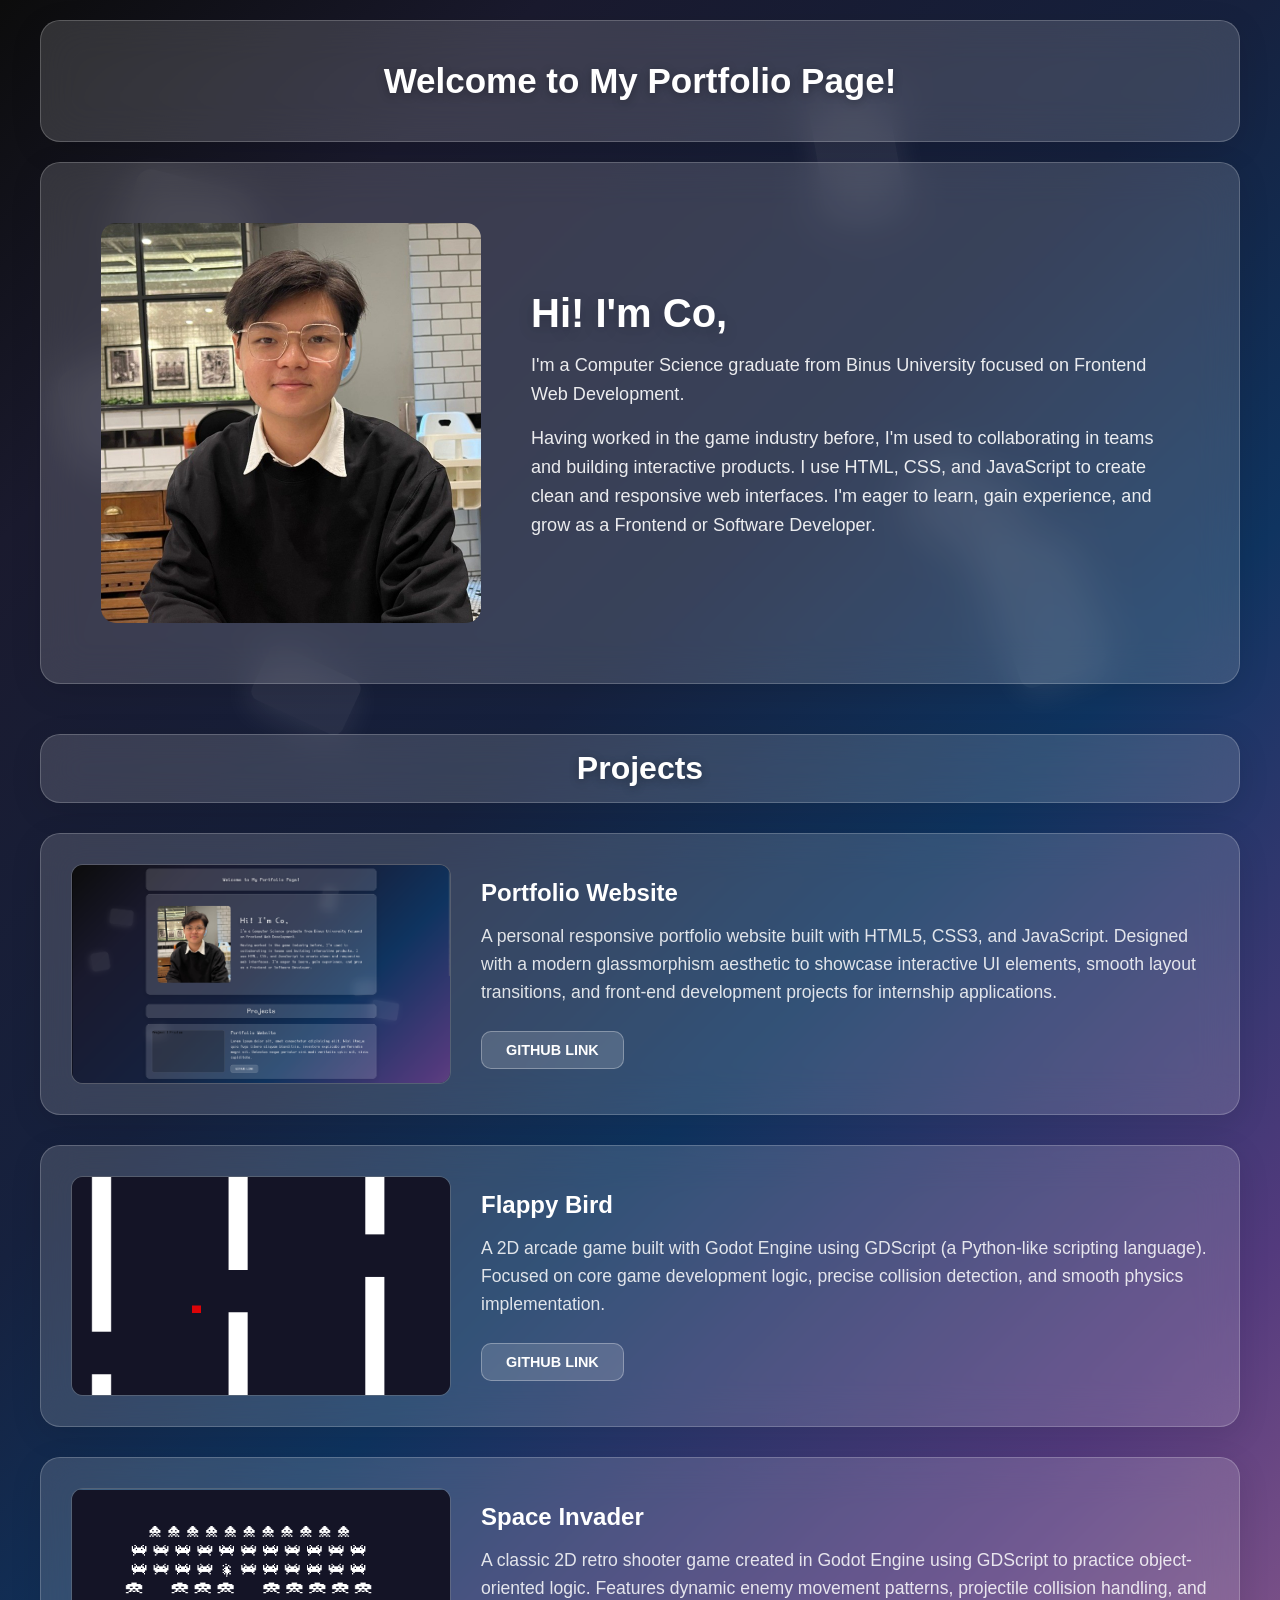
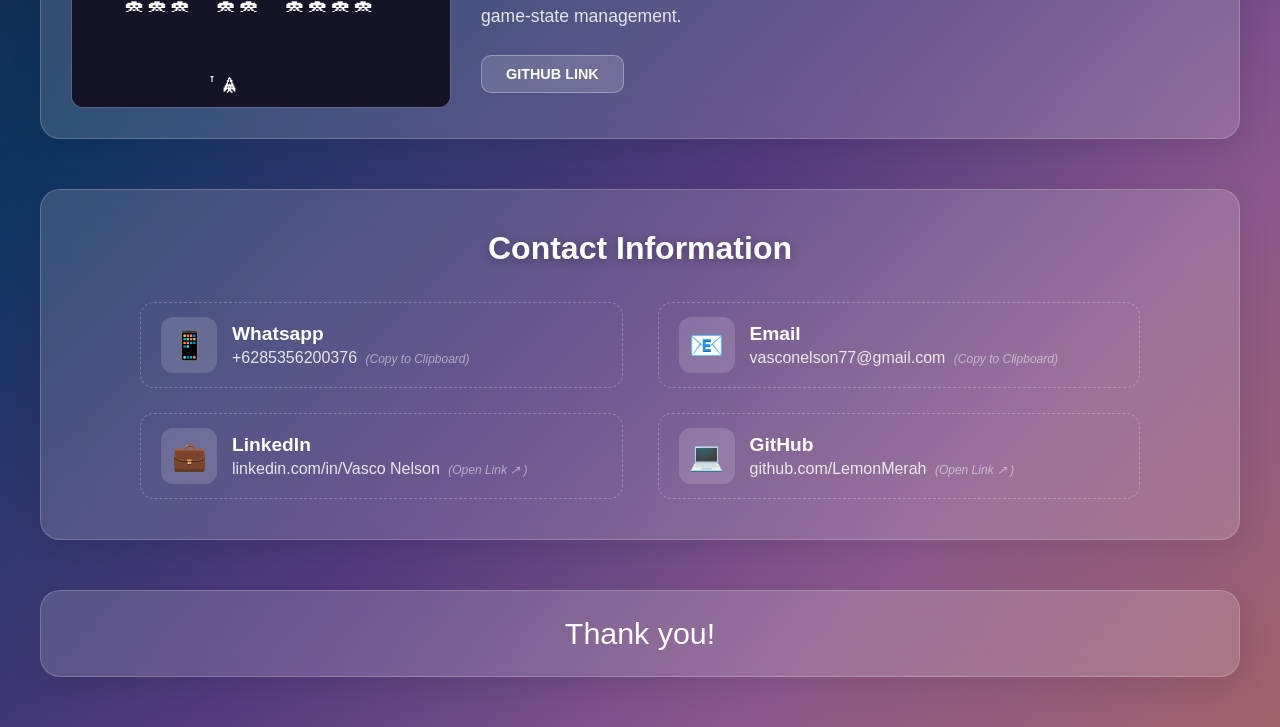
==== commit 7f862b14: "Update contact section and project showcase page" ====
--- a/html/index.html
+++ b/html/index.html
@@ -70,7 +70,7 @@
             <div class="glass project-card-item">
               <div class="project-card-imgbox">
                 <img
-                  src="../css/images/web-project-1.jpg"
+                  src="../css/images/thumbnail1.png"
                   alt="Project 1 Preview"
                   class="project-card-img"
                 />
@@ -78,13 +78,14 @@
               <div class="project-card-infobox">
                 <h3 class="project-card-title">Portfolio Website</h3>
                 <p class="project-card-desc">
-                  Lorem ipsum dolor sit, amet consectetur adipisicing elit. Nisi
-                  itaque quia fuga libero aliquam blanditiis, inventore
-                  explicabo perferendis magni sit. Delectus neque pariatur sint
-                  modi veritatis optio sit, dicta cupiditate.
+                  A personal responsive portfolio website built with HTML5,
+                  CSS3, and JavaScript. Designed with a modern glassmorphism
+                  aesthetic to showcase interactive UI elements, smooth layout
+                  transitions, and front-end development projects for internship
+                  applications.
                 </p>
                 <a
-                  href="https://github.com/username/portfolio"
+                  href="https://github.com/lemonMerah/Portfolio-2026"
                   target="_blank"
                   class="project-github-btn"
                   >GITHUB LINK</a
@@ -96,7 +97,7 @@
             <div class="glass project-card-item">
               <div class="project-card-imgbox">
                 <img
-                  src="../css/images/game-project-1.jpg"
+                  src="../css/images/thubmnail2.png"
                   alt="Game Project A Preview"
                   class="project-card-img"
                 />
@@ -104,13 +105,13 @@
               <div class="project-card-infobox">
                 <h3 class="project-card-title">Flappy Bird</h3>
                 <p class="project-card-desc">
-                  Lorem ipsum dolor sit, amet consectetur adipisicing elit. Nisi
-                  itaque quia fuga libero aliquam blanditiis, inventore
-                  explicabo perferendis magni sit. Delectus neque pariatur sint
-                  modi veritatis optio sit, dicta cupiditate.
+                  A 2D arcade game built with Godot Engine using GDScript (a
+                  Python-like scripting language). Focused on core game
+                  development logic, precise collision detection, and smooth
+                  physics implementation.
                 </p>
                 <a
-                  href="https://github.com/username/game-a"
+                  href="https://github.com/lemonMerah/flappy-bird-logic-practice"
                   target="_blank"
                   class="project-github-btn"
                   >GITHUB LINK</a
@@ -122,7 +123,7 @@
             <div class="glass project-card-item">
               <div class="project-card-imgbox">
                 <img
-                  src="../css/images/game-project-2.jpg"
+                  src="../css/images/thumbnail3.png"
                   alt="Game Project C Preview"
                   class="project-card-img"
                 />
@@ -130,13 +131,13 @@
               <div class="project-card-infobox">
                 <h3 class="project-card-title">Space Invader</h3>
                 <p class="project-card-desc">
-                  Lorem ipsum dolor sit, amet consectetur adipisicing elit. Nisi
-                  itaque quia fuga libero aliquam blanditiis, inventore
-                  explicabo perferendis magni sit. Delectus neque pariatur sint
-                  modi veritatis optio sit, dicta cupiditate.
+                  A classic 2D retro shooter game created in Godot Engine using
+                  GDScript to practice object-oriented logic. Features dynamic
+                  enemy movement patterns, projectile collision handling, and
+                  game-state management.
                 </p>
                 <a
-                  href="https://github.com/username/game-c"
+                  href="https://github.com/lemonMerah/space-invader-self-learning"
                   target="_blank"
                   class="project-github-btn"
                   >GITHUB LINK</a
@@ -152,40 +153,73 @@
             <h2 class="contact-main-title">Contact Information</h2>
 
             <div class="contact-items-list">
-              <!-- Item 1: Phone Number -->
-              <div class="contact-row">
+              <!-- Item 1: Phone Number (Auto-Copy) -->
+              <div
+                class="contact-row clickable-contact"
+                data-copy="+6285356200376"
+                title="Copy to Clipboard"
+              >
                 <div class="contact-icon-box">📱</div>
                 <div>
                   <h4 class="contact-label">Whatsapp</h4>
-                  <p class="contact-value">+6285356200376</p>
-                </div>
-              </div>
-              <!-- Item 2: Email -->
-              <div class="contact-row">
+                  <p class="contact-value">
+                    +6285356200376
+                    <span class="click-hint">(Copy to Clipboard)</span>
+                  </p>
+                </div>
+              </div>
+
+              <!-- Item 2: Email (Auto-Copy) -->
+              <div
+                class="contact-row clickable-contact"
+                data-copy="vasconelson77@gmail.com"
+                title="Copy to Clipboard"
+              >
                 <div class="contact-icon-box">📧</div>
                 <div>
                   <h4 class="contact-label">Email</h4>
-                  <p class="contact-value">loremipsum@gmail.com</p>
-                </div>
-              </div>
-
-              <!-- Item 3: LinkedIn -->
-              <div class="contact-row">
+                  <p class="contact-value">
+                    vasconelson77@gmail.com
+                    <span class="click-hint">(Copy to Clipboard)</span>
+                  </p>
+                </div>
+              </div>
+
+              <!-- Item 3: LinkedIn (External Link) -->
+              <a
+                href="https://www.linkedin.com/in/vasco-nelson-aab37b297/"
+                target="_blank"
+                rel="noopener noreferrer"
+                class="contact-row contact-link-item"
+                title="Visit LinkedIn"
+              >
                 <div class="contact-icon-box">💼</div>
                 <div>
                   <h4 class="contact-label">LinkedIn</h4>
-                  <p class="contact-value">linkedin.com/in/loremipsum</p>
-                </div>
-              </div>
-
-              <!-- Item 4: GitHub -->
-              <div class="contact-row">
+                  <p class="contact-value">
+                    linkedin.com/in/Vasco Nelson
+                    <span class="click-hint">(Open Link ↗ )</span>
+                  </p>
+                </div>
+              </a>
+
+              <!-- Item 4: GitHub (External Link) -->
+              <a
+                href="https://github.com/lemonMerah"
+                target="_blank"
+                rel="noopener noreferrer"
+                class="contact-row contact-link-item"
+                title="Visit Github"
+              >
                 <div class="contact-icon-box">💻</div>
                 <div>
                   <h4 class="contact-label">GitHub</h4>
-                  <p class="contact-value">github.com/loremipsum</p>
-                </div>
-              </div>
+                  <p class="contact-value">
+                    github.com/LemonMerah
+                    <span class="click-hint">(Open Link ↗ )</span>
+                  </p>
+                </div>
+              </a>
             </div>
           </div>
         </section>
--- a/css/style.css
+++ b/css/style.css
@@ -140,7 +140,7 @@
 }
 
 .header-title-text {
-  font-size: 24px;
+  font-size: 35px;
   font-weight: bold;
   color: white;
   text-shadow: 0 2px 10px rgba(0, 0, 0, 0.3);
@@ -281,7 +281,6 @@
   background: rgba(255, 255, 255, 0.3);
   transform: translateY(-2px);
 }
-
 /*7. CONTACT SECTION*/
 .contact-section-wrap {
   margin-top: 50px;
@@ -302,15 +301,33 @@
 .contact-items-list {
   display: grid;
   grid-template-columns: repeat(2, 1fr);
-  gap: 25px 30px;
-  max-width: 750px;
+  gap: 25px 35px;
+  max-width: 1000px;
+  width: 100%;
   margin: 0 auto;
 }
 
 .contact-row {
   display: flex;
   align-items: center;
-  gap: 20px;
+  gap: 15px;
+  cursor: pointer;
+  text-decoration: none;
+  border-radius: 14px;
+  padding: 14px 20px;
+  transition: all 0.3s ease;
+  border: 1px dashed rgba(255, 255, 255, 0.25);
+}
+
+.contact-link-item {
+  text-decoration: none;
+}
+
+.contact-row:hover {
+  background: rgba(255, 255, 255, 0.18);
+  border: 1px solid rgba(255, 255, 255, 0.6);
+  transform: translateY(-3px);
+  box-shadow: 0 5px 15px rgba(0, 0, 0, 0.2);
 }
 
 .contact-icon-box {
@@ -328,14 +345,27 @@
 .contact-label {
   color: white;
   margin: 0 0 4px 0;
-  font-size: 1.25rem;
+  font-size: 1.2rem;
   font-weight: 600;
 }
 
 .contact-value {
   color: rgba(255, 255, 255, 0.85);
   margin: 0;
-  font-size: 1.15rem;
+  font-size: 1rem;
+}
+
+.click-hint {
+  font-size: 0.75rem;
+  color: rgba(255, 255, 255, 0.5);
+  display: inline-block;
+  margin-left: 4px;
+  font-style: italic;
+  transition: color 0.3s ease;
+}
+
+.contact-row:hover .click-hint {
+  color: #4cd137;
 }
 
 /*8. FOOTER SECTION*/
@@ -355,7 +385,7 @@
   font-weight: 500;
 }
 
-/*9. RESPONSIVE DESIGN (Mobile / HP)*/
+/*9. RESPONSIVE DESIGN*/
 @media (max-width: 768px) {
   .contact-items-list {
     grid-template-columns: 1fr;
